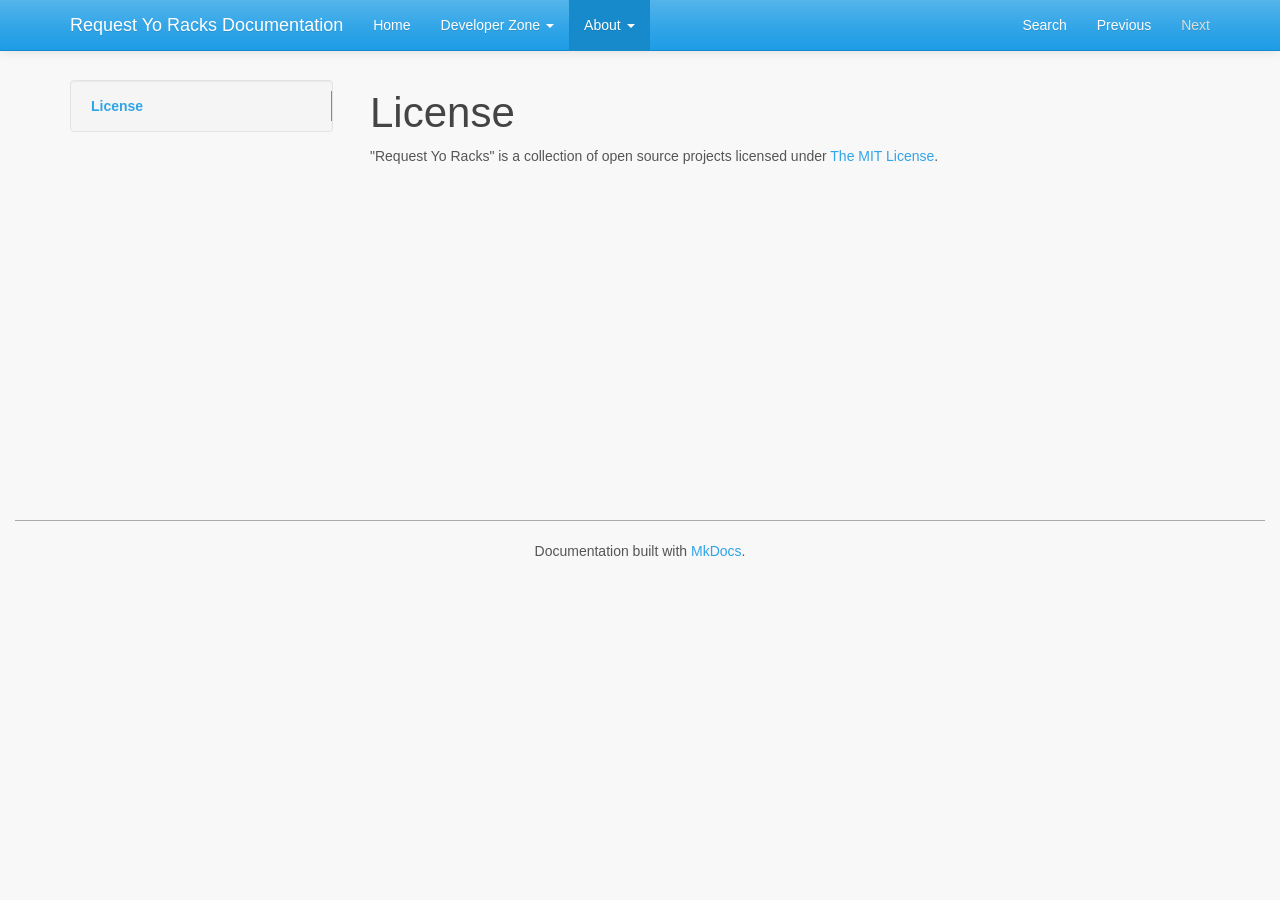
==== about/license/index.html @ dace94ed "Deployed 2ab69e0 with MkDocs version: 0.17.1" ====
<!DOCTYPE html>
<html lang="en">
    <head>
        <meta charset="utf-8">
        <meta http-equiv="X-UA-Compatible" content="IE=edge">
        <meta name="viewport" content="width=device-width, initial-scale=1.0">
        
        
        
        <link rel="shortcut icon" href="../../img/favicon.ico">
        <title>License - Request Yo Racks Documentation</title>
        <link href="../../css/bootstrap-custom.min.css" rel="stylesheet">
        <link href="../../css/font-awesome-4.5.0.css" rel="stylesheet">
        <link href="../../css/base.css" rel="stylesheet">
        <link rel="stylesheet" href="../../css/highlight.css">
        <!-- HTML5 shim and Respond.js IE8 support of HTML5 elements and media queries -->
        <!--[if lt IE 9]>
            <script src="https://oss.maxcdn.com/libs/html5shiv/3.7.0/html5shiv.js"></script>
            <script src="https://oss.maxcdn.com/libs/respond.js/1.3.0/respond.min.js"></script>
        <![endif]-->

        <script src="../../js/jquery-1.10.2.min.js"></script>
        <script src="../../js/bootstrap-3.0.3.min.js"></script>
        <script src="../../js/highlight.pack.js"></script> 
    </head>

    <body>

        <div class="navbar navbar-default navbar-fixed-top" role="navigation">
    <div class="container">

        <!-- Collapsed navigation -->
        <div class="navbar-header">
            <!-- Expander button -->
            <button type="button" class="navbar-toggle" data-toggle="collapse" data-target=".navbar-collapse">
                <span class="sr-only">Toggle navigation</span>
                <span class="icon-bar"></span>
                <span class="icon-bar"></span>
                <span class="icon-bar"></span>
            </button>
            <a class="navbar-brand" href="../..">Request Yo Racks Documentation</a>
        </div>

        <!-- Expanded navigation -->
        <div class="navbar-collapse collapse">
                <!-- Main navigation -->
                <ul class="nav navbar-nav">
                    <li >
                        <a href="../..">Home</a>
                    </li>
                    <li class="dropdown">
                        <a href="#" class="dropdown-toggle" data-toggle="dropdown">Developer Zone <b class="caret"></b></a>
                        <ul class="dropdown-menu">
                            
<li >
    <a href="../../developer-zone/technical-overview/">Technical Overview</a>
</li>
                        </ul>
                    </li>
                    <li class="dropdown active">
                        <a href="#" class="dropdown-toggle" data-toggle="dropdown">About <b class="caret"></b></a>
                        <ul class="dropdown-menu">
                            
<li class="active">
    <a href="./">License</a>
</li>
                        </ul>
                    </li>
                </ul>

            <ul class="nav navbar-nav navbar-right">
                <li>
                    <a href="#" data-toggle="modal" data-target="#mkdocs_search_modal">
                        <i class="fa fa-search"></i> Search
                    </a>
                </li>
                    <li >
                        <a rel="next" href="../../developer-zone/technical-overview/">
                            <i class="fa fa-arrow-left"></i> Previous
                        </a>
                    </li>
                    <li class="disabled">
                        <a rel="prev" >
                            Next <i class="fa fa-arrow-right"></i>
                        </a>
                    </li>
            </ul>
        </div>
    </div>
</div>

        <div class="container">
                <div class="col-md-3"><div class="bs-sidebar hidden-print affix well" role="complementary">
    <ul class="nav bs-sidenav">
        <li class="main active"><a href="#license">License</a></li>
    </ul>
</div></div>
                <div class="col-md-9" role="main">

<h1 id="license">License</h1>
<p>"Request Yo Racks" is a collection of open source projects licensed under <a href="https://opensource.org/licenses/MIT">The MIT License</a>.</p></div>
        </div>

        <footer class="col-md-12">
            <hr>
            <p>Documentation built with <a href="http://www.mkdocs.org/">MkDocs</a>.</p>
        </footer>
        <script>var base_url = '../..';</script>
        <script src="../../js/base.js"></script>
        <script src="../../search/require.js"></script>
        <script src="../../search/search.js"></script>

        <div class="modal" id="mkdocs_search_modal" tabindex="-1" role="dialog" aria-labelledby="Search Modal" aria-hidden="true">
    <div class="modal-dialog">
        <div class="modal-content">
            <div class="modal-header">
                <button type="button" class="close" data-dismiss="modal"><span aria-hidden="true">&times;</span><span class="sr-only">Close</span></button>
                <h4 class="modal-title" id="exampleModalLabel">Search</h4>
            </div>
            <div class="modal-body">
                <p>
                    From here you can search these documents. Enter
                    your search terms below.
                </p>
                <form role="form">
                    <div class="form-group">
                        <input type="text" class="form-control" placeholder="Search..." id="mkdocs-search-query">
                    </div>
                </form>
                <div id="mkdocs-search-results"></div>
            </div>
            <div class="modal-footer">
            </div>
        </div>
    </div>
</div><div class="modal" id="mkdocs_keyboard_modal" tabindex="-1" role="dialog" aria-labelledby="Keyboard Shortcuts Modal" aria-hidden="true">
    <div class="modal-dialog">
        <div class="modal-content">
            <div class="modal-header">
                <button type="button" class="close" data-dismiss="modal"><span aria-hidden="true">&times;</span><span class="sr-only">Close</span></button>
                <h4 class="modal-title" id="exampleModalLabel">Keyboard Shortcuts</h4>
            </div>
            <div class="modal-body">
              <table class="table">
                <thead>
                  <tr>
                    <th style="width: 20%;">Keys</th>
                    <th>Action</th>
                  </tr>
                </thead>
                <tbody>
                  <tr>
                    <td><kbd>?</kbd></td>
                    <td>Open this help</td>
                  </tr>
                  <tr>
                    <td><kbd>&larr;</kbd></td>
                    <td>Previous page</td>
                  </tr>
                  <tr>
                    <td><kbd>&rarr;</kbd></td>
                    <td>Next page</td>
                  </tr>
                  <tr>
                    <td><kbd>s</kbd></td>
                    <td>Search</td>
                  </tr>
                </tbody>
              </table>
            </div>
            <div class="modal-footer">
            </div>
        </div>
    </div>
</div>


    </body>
</html>
---- css/base.css ----
body {
    padding-top: 70px;
    background: url(../img/grid.png) repeat-x;
    background-attachment: fixed;
    background-color: #f8f8f8;
}

body > .container {
    min-height: 400px;
}

ul.nav .main {
    font-weight: bold;
}

.col-md-3 {
    padding-left: 0;
}

.col-md-9 {
    padding-bottom: 100px;
}

.source-links {
    float: right;
}

.col-md-9 img {
    max-width: 100%;
    display: inline-block;
    padding: 4px;
    line-height: 1.428571429;
    background-color: #fff;
    border: 1px solid #ddd;
    border-radius: 4px;
    margin: 20px auto 30px auto;
}

/*
 * The code below adds some padding to the top of the current anchor target so
 * that, when navigating to it, the header isn't hidden by the navbar at the
 * top. This is especially complicated because we want to *remove* the padding
 * after navigation so that hovering over the header shows the permalink icon
 * correctly. Thus, we create a CSS animation to remove the extra padding after
 * a second. We have two animations so that navigating to an anchor within the
 * page always restarts the animation.
 *
 * See <https://github.com/mkdocs/mkdocs/issues/843> for more details.
 */
:target::before {
    content: "";
    display: block;
    margin-top: -75px;
    height: 75px;
    pointer-events: none;
    animation: 0s 1s forwards collapse-anchor-padding-1;
}

.clicky :target::before {
  animation-name: collapse-anchor-padding-2;
}

@keyframes collapse-anchor-padding-1 {
    to {
        margin-top: 0;
        height: 0;
    }
}

@keyframes collapse-anchor-padding-2 {
    to {
        margin-top: 0;
        height: 0;
    }
}

h1 {
    color: #444;
    font-weight: 400;
    font-size: 42px;
}

h2, h3, h4, h5, h6 {
    color: #444;
    font-weight: 300;
}

hr {
    border-top: 1px solid #aaa;
}

pre, .rst-content tt {
    max-width: 100%;
    background: #fff;
    border: solid 1px #e1e4e5;
    color: #333;
    overflow-x: auto;
}

code.code-large, .rst-content tt.code-large {
    font-size: 90%;
}

code {
    padding: 2px 5px;
    background: #fff;
    border: solid 1px #e1e4e5;
    color: #333;
    white-space: pre-wrap;
    word-wrap: break-word;
}

pre code {
    background: transparent;
    border: none;
    white-space: pre;
    word-wrap: normal;
    font-family: monospace,serif;
    font-size: 12px;
}

kbd {
    padding: 2px 4px;
    font-size: 90%;
    color: #fff;
    background-color: #333;
    border-radius: 3px;
    -webkit-box-shadow: inset 0 -1px 0 rgba(0,0,0,.25);
    box-shadow: inset 0 -1px 0 rgba(0,0,0,.25);
}

a code {
    color: #2FA4E7;
}

a:hover code, a:focus code {
    color: #157AB5;
}

footer {
    margin-top: 30px;
    margin-bottom: 10px;
    text-align: center;
    font-weight: 200;
}

.modal-dialog {
    margin-top: 60px;
}

/*
 * Side navigation
 *
 * Scrollspy and affixed enhanced navigation to highlight sections and secondary
 * sections of docs content.
 */

/* By default it's not affixed in mobile views, so undo that */
.bs-sidebar.affix { /* csslint allow: adjoining-classes */
    position: static;
}

.bs-sidebar.well { /* csslint allow: adjoining-classes */
    padding: 0;
    max-height: 90%;
    overflow-y: auto;
}

/* First level of nav */
.bs-sidenav {
    padding-top:    10px;
    padding-bottom: 10px;
    border-radius: 5px;
}

/* All levels of nav */
.bs-sidebar .nav > li > a {
    display: block;
    padding: 5px 20px;
    z-index: 1;
}
.bs-sidebar .nav > li > a:hover,
.bs-sidebar .nav > li > a:focus {
    text-decoration: none;
    border-right: 1px solid;
}
.bs-sidebar .nav > .active > a,
.bs-sidebar .nav > .active:hover > a,
.bs-sidebar .nav > .active:focus > a {
    font-weight: bold;
    background-color: transparent;
    border-right: 1px solid;
}

/* Nav: second level (shown on .active) */
.bs-sidebar .nav .nav {
    display: none; /* Hide by default, but at >768px, show it */
    margin-bottom: 8px;
}
.bs-sidebar .nav .nav > li > a {
    padding-top:    3px;
    padding-bottom: 3px;
    padding-left: 30px;
    font-size: 90%;
}

/* Show and affix the side nav when space allows it */
@media (min-width: 992px) {
    .bs-sidebar .nav > .active > ul {
        display: block;
    }
    /* Widen the fixed sidebar */
    .bs-sidebar.affix, /* csslint allow: adjoining-classes */
    .bs-sidebar.affix-bottom { /* csslint allow: adjoining-classes */
        width: 213px;
    }
    .bs-sidebar.affix { /* csslint allow: adjoining-classes */
        position: fixed; /* Undo the static from mobile first approach */
        top: 80px;
    }
    .bs-sidebar.affix-bottom { /* csslint allow: adjoining-classes */
        position: absolute; /* Undo the static from mobile first approach */
    }
    .bs-sidebar.affix-bottom .bs-sidenav, /* csslint allow: adjoining-classes */
    .bs-sidebar.affix .bs-sidenav { /* csslint allow: adjoining-classes */
        margin-top: 0;
        margin-bottom: 0;
    }
}
@media (min-width: 1200px) {
    /* Widen the fixed sidebar again */
    .bs-sidebar.affix-bottom, /* csslint allow: adjoining-classes */
    .bs-sidebar.affix { /* csslint allow: adjoining-classes */
        width: 263px;
    }
}

.headerlink {
    font-family: FontAwesome;
    font-size: 14px;
    display: none;
    padding-left: .5em;
}

h1:hover .headerlink, h2:hover .headerlink, h3:hover .headerlink, h4:hover .headerlink, h5:hover .headerlink, h6:hover .headerlink{
    display:inline-block;
}



.admonition {
    padding: 15px;
    margin-bottom: 20px;
    border: 1px solid transparent;
    border-radius: 4px;
    text-align: left;
}

.admonition.note { /* csslint allow: adjoining-classes */
    color: #3a87ad;
    background-color: #d9edf7;
    border-color: #bce8f1;
}

.admonition.warning { /* csslint allow: adjoining-classes */
    color: #c09853;
    background-color: #fcf8e3;
    border-color: #fbeed5;
}

.admonition.danger { /* csslint allow: adjoining-classes */
    color: #b94a48;
    background-color: #f2dede;
    border-color: #eed3d7;
}

.admonition-title {
    font-weight: bold;
    text-align: left;
}


.dropdown-submenu {
    position: relative;
}

.dropdown-submenu>.dropdown-menu {
    top: 0;
    left: 100%;
    margin-top: -6px;
    margin-left: -1px;
    -webkit-border-radius: 0 6px 6px 6px;
    -moz-border-radius: 0 6px 6px;
    border-radius: 0 6px 6px 6px;
}

.dropdown-submenu:hover>.dropdown-menu {
    display: block;
}

.dropdown-submenu>a:after {
    display: block;
    content: " ";
    float: right;
    width: 0;
    height: 0;
    border-color: transparent;
    border-style: solid;
    border-width: 5px 0 5px 5px;
    border-left-color: #ccc;
    margin-top: 5px;
    margin-right: -10px;
}

.dropdown-submenu:hover>a:after {
    border-left-color: #fff;
}

.dropdown-submenu.pull-left { /* csslint allow: adjoining-classes */
    float: none;
}

.dropdown-submenu.pull-left>.dropdown-menu { /* csslint allow: adjoining-classes */
    left: -100%;
    margin-left: 10px;
    -webkit-border-radius: 6px 0 6px 6px;
    -moz-border-radius: 6px 0 6px 6px;
    border-radius: 6px 0 6px 6px;
}
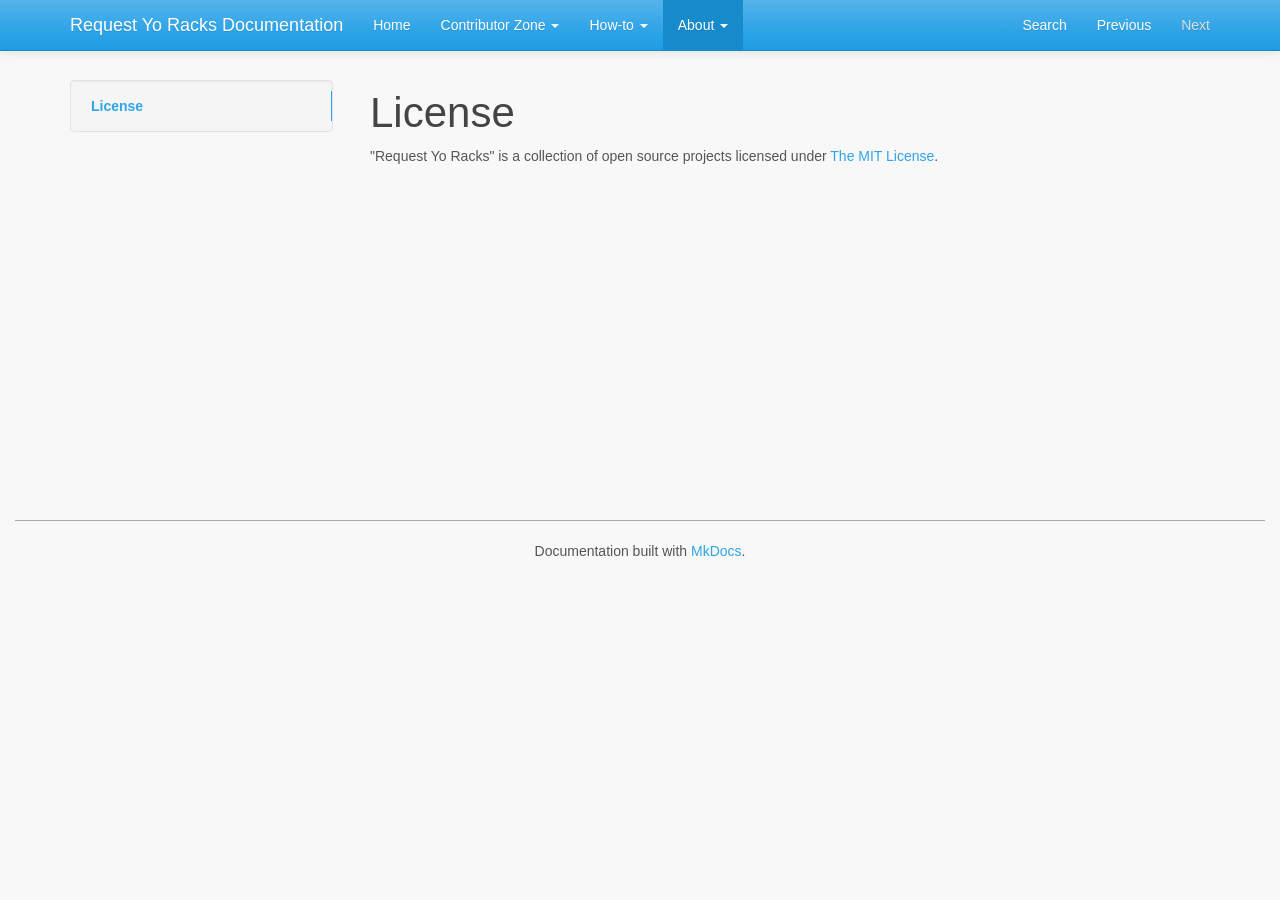
==== commit 9aa92cc8: "Deployed 8e2cd9f with MkDocs version: 0.17.1" ====
--- a/about/license/index.html
+++ b/about/license/index.html
@@ -49,11 +49,24 @@
                         <a href="../..">Home</a>
                     </li>
                     <li class="dropdown">
-                        <a href="#" class="dropdown-toggle" data-toggle="dropdown">Developer Zone <b class="caret"></b></a>
+                        <a href="#" class="dropdown-toggle" data-toggle="dropdown">Contributor Zone <b class="caret"></b></a>
                         <ul class="dropdown-menu">
                             
 <li >
-    <a href="../../developer-zone/technical-overview/">Technical Overview</a>
+    <a href="../../contributor-zone/goals-strategy/">Goals & Strategy</a>
+</li>
+                            
+<li >
+    <a href="../../contributor-zone/technical-overview/">Technical Overview</a>
+</li>
+                        </ul>
+                    </li>
+                    <li class="dropdown">
+                        <a href="#" class="dropdown-toggle" data-toggle="dropdown">How-to <b class="caret"></b></a>
+                        <ul class="dropdown-menu">
+                            
+<li >
+    <a href="../../how-to/setup-full-environment/">Setup full environment</a>
 </li>
                         </ul>
                     </li>
@@ -75,7 +88,7 @@
                     </a>
                 </li>
                     <li >
-                        <a rel="next" href="../../developer-zone/technical-overview/">
+                        <a rel="next" href="../../how-to/setup-full-environment/">
                             <i class="fa fa-arrow-left"></i> Previous
                         </a>
                     </li>
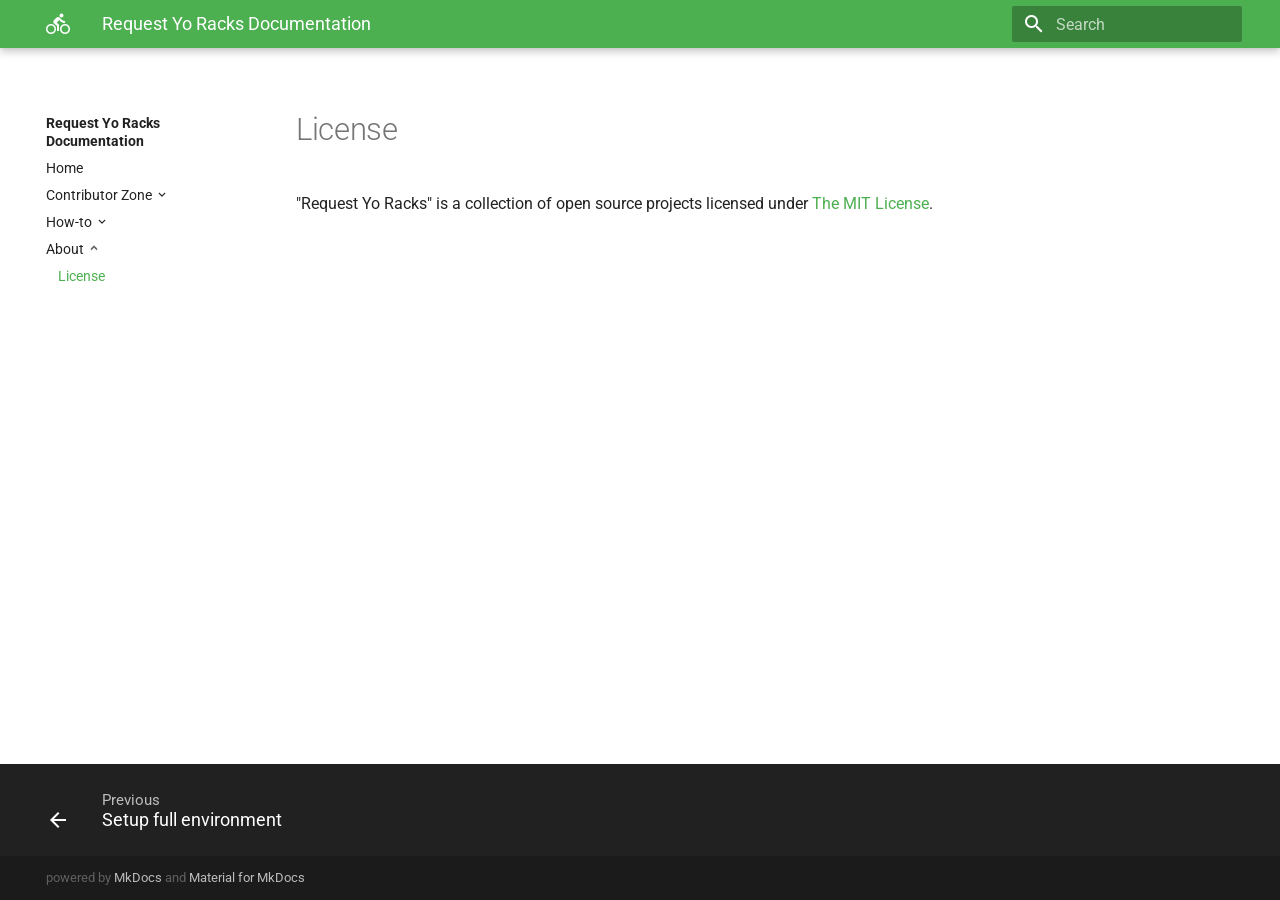
==== commit 6be13f16: "Deployed c733987 with MkDocs version: 0.17.1" ====
--- a/about/license/index.html
+++ b/about/license/index.html
@@ -1,192 +1,395 @@
+
+
+
+
 <!DOCTYPE html>
-<html lang="en">
-    <head>
-        <meta charset="utf-8">
-        <meta http-equiv="X-UA-Compatible" content="IE=edge">
-        <meta name="viewport" content="width=device-width, initial-scale=1.0">
-        
-        
-        
-        <link rel="shortcut icon" href="../../img/favicon.ico">
+<html lang="en" class="no-js">
+  <head>
+    
+      <meta charset="utf-8">
+      <meta name="viewport" content="width=device-width,initial-scale=1">
+      <meta http-equiv="x-ua-compatible" content="ie=edge">
+      
+      
+      
+      
+        <meta name="lang:clipboard.copy" content="Copy to clipboard">
+      
+        <meta name="lang:clipboard.copied" content="Copied to clipboard">
+      
+        <meta name="lang:search.language" content="en">
+      
+        <meta name="lang:search.result.none" content="No matching documents">
+      
+        <meta name="lang:search.result.one" content="1 matching document">
+      
+        <meta name="lang:search.result.other" content="# matching documents">
+      
+        <meta name="lang:search.tokenizer" content="[\s\-]+">
+      
+      <link rel="shortcut icon" href="../../assets/images/favicon.png">
+      <meta name="generator" content="mkdocs-0.17.1, mkdocs-material-2.2.0">
+    
+    
+      
         <title>License - Request Yo Racks Documentation</title>
-        <link href="../../css/bootstrap-custom.min.css" rel="stylesheet">
-        <link href="../../css/font-awesome-4.5.0.css" rel="stylesheet">
-        <link href="../../css/base.css" rel="stylesheet">
-        <link rel="stylesheet" href="../../css/highlight.css">
-        <!-- HTML5 shim and Respond.js IE8 support of HTML5 elements and media queries -->
-        <!--[if lt IE 9]>
-            <script src="https://oss.maxcdn.com/libs/html5shiv/3.7.0/html5shiv.js"></script>
-            <script src="https://oss.maxcdn.com/libs/respond.js/1.3.0/respond.min.js"></script>
-        <![endif]-->
-
-        <script src="../../js/jquery-1.10.2.min.js"></script>
-        <script src="../../js/bootstrap-3.0.3.min.js"></script>
-        <script src="../../js/highlight.pack.js"></script> 
-    </head>
-
-    <body>
-
-        <div class="navbar navbar-default navbar-fixed-top" role="navigation">
-    <div class="container">
-
-        <!-- Collapsed navigation -->
-        <div class="navbar-header">
-            <!-- Expander button -->
-            <button type="button" class="navbar-toggle" data-toggle="collapse" data-target=".navbar-collapse">
-                <span class="sr-only">Toggle navigation</span>
-                <span class="icon-bar"></span>
-                <span class="icon-bar"></span>
-                <span class="icon-bar"></span>
-            </button>
-            <a class="navbar-brand" href="../..">Request Yo Racks Documentation</a>
+      
+    
+    
+      <link rel="stylesheet" href="../../assets/stylesheets/application.5d3fffba.css">
+      
+        <link rel="stylesheet" href="../../assets/stylesheets/application-palette.fbd935c7.css">
+      
+    
+    
+      <script src="../../assets/javascripts/modernizr.1aa3b519.js"></script>
+    
+    
+      
+        <link rel="stylesheet" href="https://fonts.googleapis.com/css?family=Roboto:300,400,400i,700|Roboto+Mono">
+        <style>body,input{font-family:"Roboto","Helvetica Neue",Helvetica,Arial,sans-serif}code,kbd,pre{font-family:"Roboto Mono","Courier New",Courier,monospace}</style>
+      
+      <link rel="stylesheet" href="https://fonts.googleapis.com/icon?family=Material+Icons">
+    
+    
+    
+  </head>
+  
+    
+    
+    
+      <body data-md-color-primary="green" data-md-color-accent="lime">
+    
+  
+    <svg class="md-svg">
+      <defs>
+        
+        
+      </defs>
+    </svg>
+    <input class="md-toggle" data-md-toggle="drawer" type="checkbox" id="drawer">
+    <input class="md-toggle" data-md-toggle="search" type="checkbox" id="search">
+    <label class="md-overlay" data-md-component="overlay" for="drawer"></label>
+    
+      <header class="md-header" data-md-component="header">
+  <nav class="md-header-nav md-grid">
+    <div class="md-flex">
+      <div class="md-flex__cell md-flex__cell--shrink">
+        <a href="../.." title="Request Yo Racks Documentation" class="md-header-nav__button md-logo">
+          
+            <i class="md-icon">directions_bike</i>
+          
+        </a>
+      </div>
+      <div class="md-flex__cell md-flex__cell--shrink">
+        <label class="md-icon md-icon--menu md-header-nav__button" for="drawer"></label>
+      </div>
+      <div class="md-flex__cell md-flex__cell--stretch">
+        <div class="md-flex__ellipsis md-header-nav__title" data-md-component="title">
+          
+            
+              <span class="md-header-nav__topic">
+                Request Yo Racks Documentation
+              </span>
+              <span class="md-header-nav__topic">
+                License
+              </span>
+            
+          
         </div>
-
-        <!-- Expanded navigation -->
-        <div class="navbar-collapse collapse">
-                <!-- Main navigation -->
-                <ul class="nav navbar-nav">
-                    <li >
-                        <a href="../..">Home</a>
-                    </li>
-                    <li class="dropdown">
-                        <a href="#" class="dropdown-toggle" data-toggle="dropdown">Contributor Zone <b class="caret"></b></a>
-                        <ul class="dropdown-menu">
-                            
-<li >
-    <a href="../../contributor-zone/goals-strategy/">Goals & Strategy</a>
-</li>
-                            
-<li >
-    <a href="../../contributor-zone/technical-overview/">Technical Overview</a>
-</li>
-                        </ul>
-                    </li>
-                    <li class="dropdown">
-                        <a href="#" class="dropdown-toggle" data-toggle="dropdown">How-to <b class="caret"></b></a>
-                        <ul class="dropdown-menu">
-                            
-<li >
-    <a href="../../how-to/setup-full-environment/">Setup full environment</a>
-</li>
-                        </ul>
-                    </li>
-                    <li class="dropdown active">
-                        <a href="#" class="dropdown-toggle" data-toggle="dropdown">About <b class="caret"></b></a>
-                        <ul class="dropdown-menu">
-                            
-<li class="active">
-    <a href="./">License</a>
-</li>
-                        </ul>
-                    </li>
-                </ul>
-
-            <ul class="nav navbar-nav navbar-right">
-                <li>
-                    <a href="#" data-toggle="modal" data-target="#mkdocs_search_modal">
-                        <i class="fa fa-search"></i> Search
-                    </a>
-                </li>
-                    <li >
-                        <a rel="next" href="../../how-to/setup-full-environment/">
-                            <i class="fa fa-arrow-left"></i> Previous
-                        </a>
-                    </li>
-                    <li class="disabled">
-                        <a rel="prev" >
-                            Next <i class="fa fa-arrow-right"></i>
-                        </a>
-                    </li>
-            </ul>
+      </div>
+      <div class="md-flex__cell md-flex__cell--shrink">
+        
+          
+            <label class="md-icon md-icon--search md-header-nav__button" for="search"></label>
+            
+<div class="md-search" data-md-component="search" role="dialog">
+  <label class="md-search__overlay" for="search"></label>
+  <div class="md-search__inner">
+    <form class="md-search__form" name="search">
+      <input type="text" class="md-search__input" name="query" required placeholder="Search" autocapitalize="off" autocorrect="off" autocomplete="off" spellcheck="false" data-md-component="query">
+      <label class="md-icon md-search__icon" for="search"></label>
+      <button type="reset" class="md-icon md-search__icon" data-md-component="reset">&#xE5CD;</button>
+    </form>
+    <div class="md-search__output">
+      <div class="md-search__scrollwrap" data-md-scrollfix>
+        <div class="md-search-result" data-md-component="result">
+          <div class="md-search-result__meta">
+            Type to start searching
+          </div>
+          <ol class="md-search-result__list"></ol>
         </div>
-    </div>
+      </div>
+    </div>
+  </div>
 </div>
-
-        <div class="container">
-                <div class="col-md-3"><div class="bs-sidebar hidden-print affix well" role="complementary">
-    <ul class="nav bs-sidenav">
-        <li class="main active"><a href="#license">License</a></li>
-    </ul>
-</div></div>
-                <div class="col-md-9" role="main">
-
-<h1 id="license">License</h1>
-<p>"Request Yo Racks" is a collection of open source projects licensed under <a href="https://opensource.org/licenses/MIT">The MIT License</a>.</p></div>
+          
+        
+      </div>
+      
+    </div>
+  </nav>
+</header>
+    
+    <div class="md-container">
+      
+        
+      
+      
+      <main class="md-main">
+        <div class="md-main__inner md-grid" data-md-component="container">
+          
+            
+              <div class="md-sidebar md-sidebar--primary" data-md-component="navigation">
+                <div class="md-sidebar__scrollwrap">
+                  <div class="md-sidebar__inner">
+                    <nav class="md-nav md-nav--primary" data-md-level="0">
+  <label class="md-nav__title md-nav__title--site" for="drawer">
+    <span class="md-nav__button md-logo">
+      
+        <i class="md-icon">directions_bike</i>
+      
+    </span>
+    Request Yo Racks Documentation
+  </label>
+  
+  <ul class="md-nav__list" data-md-scrollfix>
+    
+      
+      
+      
+
+
+  <li class="md-nav__item">
+    <a href="../.." title="Home" class="md-nav__link">
+      Home
+    </a>
+  </li>
+
+    
+      
+      
+      
+
+
+  <li class="md-nav__item md-nav__item--nested">
+    
+      <input class="md-toggle md-nav__toggle" data-md-toggle="nav-2" type="checkbox" id="nav-2">
+    
+    <label class="md-nav__link" for="nav-2">
+      Contributor Zone
+    </label>
+    <nav class="md-nav" data-md-component="collapsible" data-md-level="1">
+      <label class="md-nav__title" for="nav-2">
+        Contributor Zone
+      </label>
+      <ul class="md-nav__list" data-md-scrollfix>
+        
+        
+          
+          
+          
+
+
+  <li class="md-nav__item">
+    <a href="../../contributor-zone/goals-strategy/" title="Goals & Strategy" class="md-nav__link">
+      Goals & Strategy
+    </a>
+  </li>
+
+        
+          
+          
+          
+
+
+  <li class="md-nav__item">
+    <a href="../../contributor-zone/technical-overview/" title="Technical Overview" class="md-nav__link">
+      Technical Overview
+    </a>
+  </li>
+
+        
+      </ul>
+    </nav>
+  </li>
+
+    
+      
+      
+      
+
+
+  <li class="md-nav__item md-nav__item--nested">
+    
+      <input class="md-toggle md-nav__toggle" data-md-toggle="nav-3" type="checkbox" id="nav-3">
+    
+    <label class="md-nav__link" for="nav-3">
+      How-to
+    </label>
+    <nav class="md-nav" data-md-component="collapsible" data-md-level="1">
+      <label class="md-nav__title" for="nav-3">
+        How-to
+      </label>
+      <ul class="md-nav__list" data-md-scrollfix>
+        
+        
+          
+          
+          
+
+
+  <li class="md-nav__item">
+    <a href="../../how-to/setup-full-environment/" title="Setup full environment" class="md-nav__link">
+      Setup full environment
+    </a>
+  </li>
+
+        
+      </ul>
+    </nav>
+  </li>
+
+    
+      
+      
+      
+
+  
+
+
+  <li class="md-nav__item md-nav__item--active md-nav__item--nested">
+    
+      <input class="md-toggle md-nav__toggle" data-md-toggle="nav-4" type="checkbox" id="nav-4" checked>
+    
+    <label class="md-nav__link" for="nav-4">
+      About
+    </label>
+    <nav class="md-nav" data-md-component="collapsible" data-md-level="1">
+      <label class="md-nav__title" for="nav-4">
+        About
+      </label>
+      <ul class="md-nav__list" data-md-scrollfix>
+        
+        
+          
+          
+          
+
+  
+
+
+  <li class="md-nav__item md-nav__item--active">
+    
+    <input class="md-toggle md-nav__toggle" data-md-toggle="toc" type="checkbox" id="toc">
+    
+      
+    
+    
+    <a href="./" title="License" class="md-nav__link md-nav__link--active">
+      License
+    </a>
+    
+  </li>
+
+        
+      </ul>
+    </nav>
+  </li>
+
+    
+  </ul>
+</nav>
+                  </div>
+                </div>
+              </div>
+            
+            
+              <div class="md-sidebar md-sidebar--secondary" data-md-component="toc">
+                <div class="md-sidebar__scrollwrap">
+                  <div class="md-sidebar__inner">
+                    
+<nav class="md-nav md-nav--secondary">
+  
+  
+    
+  
+  
+</nav>
+                  </div>
+                </div>
+              </div>
+            
+          
+          <div class="md-content">
+            <article class="md-content__inner md-typeset">
+              
+                
+                
+                <h1 id="license">License<a class="headerlink" href="#license" title="Permanent link">&para;</a></h1>
+<p>"Request Yo Racks" is a collection of open source projects licensed under <a href="https://opensource.org/licenses/MIT">The MIT License</a>.</p>
+                
+                  
+                
+              
+              
+                
+              
+            </article>
+          </div>
         </div>
-
-        <footer class="col-md-12">
-            <hr>
-            <p>Documentation built with <a href="http://www.mkdocs.org/">MkDocs</a>.</p>
-        </footer>
-        <script>var base_url = '../..';</script>
-        <script src="../../js/base.js"></script>
-        <script src="../../search/require.js"></script>
-        <script src="../../search/search.js"></script>
-
-        <div class="modal" id="mkdocs_search_modal" tabindex="-1" role="dialog" aria-labelledby="Search Modal" aria-hidden="true">
-    <div class="modal-dialog">
-        <div class="modal-content">
-            <div class="modal-header">
-                <button type="button" class="close" data-dismiss="modal"><span aria-hidden="true">&times;</span><span class="sr-only">Close</span></button>
-                <h4 class="modal-title" id="exampleModalLabel">Search</h4>
+      </main>
+      
+        
+<footer class="md-footer">
+  
+    <div class="md-footer-nav">
+      <nav class="md-footer-nav__inner md-grid">
+        
+          <a href="../../how-to/setup-full-environment/" title="Setup full environment" class="md-flex md-footer-nav__link md-footer-nav__link--prev" rel="prev">
+            <div class="md-flex__cell md-flex__cell--shrink">
+              <i class="md-icon md-icon--arrow-back md-footer-nav__button"></i>
             </div>
-            <div class="modal-body">
-                <p>
-                    From here you can search these documents. Enter
-                    your search terms below.
-                </p>
-                <form role="form">
-                    <div class="form-group">
-                        <input type="text" class="form-control" placeholder="Search..." id="mkdocs-search-query">
-                    </div>
-                </form>
-                <div id="mkdocs-search-results"></div>
+            <div class="md-flex__cell md-flex__cell--stretch md-footer-nav__title">
+              <span class="md-flex__ellipsis">
+                <span class="md-footer-nav__direction">
+                  Previous
+                </span>
+                Setup full environment
+              </span>
             </div>
-            <div class="modal-footer">
-            </div>
-        </div>
-    </div>
-</div><div class="modal" id="mkdocs_keyboard_modal" tabindex="-1" role="dialog" aria-labelledby="Keyboard Shortcuts Modal" aria-hidden="true">
-    <div class="modal-dialog">
-        <div class="modal-content">
-            <div class="modal-header">
-                <button type="button" class="close" data-dismiss="modal"><span aria-hidden="true">&times;</span><span class="sr-only">Close</span></button>
-                <h4 class="modal-title" id="exampleModalLabel">Keyboard Shortcuts</h4>
-            </div>
-            <div class="modal-body">
-              <table class="table">
-                <thead>
-                  <tr>
-                    <th style="width: 20%;">Keys</th>
-                    <th>Action</th>
-                  </tr>
-                </thead>
-                <tbody>
-                  <tr>
-                    <td><kbd>?</kbd></td>
-                    <td>Open this help</td>
-                  </tr>
-                  <tr>
-                    <td><kbd>&larr;</kbd></td>
-                    <td>Previous page</td>
-                  </tr>
-                  <tr>
-                    <td><kbd>&rarr;</kbd></td>
-                    <td>Next page</td>
-                  </tr>
-                  <tr>
-                    <td><kbd>s</kbd></td>
-                    <td>Search</td>
-                  </tr>
-                </tbody>
-              </table>
-            </div>
-            <div class="modal-footer">
-            </div>
-        </div>
-    </div>
-</div>
-
-
-    </body>
-</html>
+          </a>
+        
+        
+      </nav>
+    </div>
+  
+  <div class="md-footer-meta md-typeset">
+    <div class="md-footer-meta__inner md-grid">
+      <div class="md-footer-copyright">
+        
+        powered by
+        <a href="http://www.mkdocs.org">MkDocs</a>
+        and
+        <a href="https://squidfunk.github.io/mkdocs-material/">
+          Material for MkDocs</a>
+      </div>
+      
+        
+      
+    </div>
+  </div>
+</footer>
+      
+    </div>
+    
+      <script src="../../assets/javascripts/application.6cdc17f0.js"></script>
+      
+      <script>app.initialize({version:"0.17.1",url:{base:"../.."}})</script>
+      
+    
+    
+      
+    
+  </body>
+</html>
--- a/assets/stylesheets/application.5d3fffba.css
+++ b/assets/stylesheets/application.5d3fffba.css
@@ -0,0 +1,2 @@
+html{-webkit-box-sizing:border-box;box-sizing:border-box}*,:after,:before{-webkit-box-sizing:inherit;box-sizing:inherit}html{-webkit-text-size-adjust:none;-moz-text-size-adjust:none;-ms-text-size-adjust:none;text-size-adjust:none}body{margin:0}hr{overflow:visible;-webkit-box-sizing:content-box;box-sizing:content-box}a{-webkit-text-decoration-skip:objects}a,button,input,label{-webkit-tap-highlight-color:transparent}a{color:inherit;text-decoration:none}a:active,a:hover{outline-width:0}small,sub,sup{font-size:80%}sub,sup{position:relative;line-height:0;vertical-align:baseline}sub{bottom:-.25em}sup{top:-.5em}img{border-style:none}table{border-collapse:collapse;border-spacing:0}td,th{font-weight:400;vertical-align:top}button{padding:0;background:transparent;font-size:inherit}button,input{border:0;outline:0}.md-clipboard:before,.md-icon,.md-nav__button,.md-nav__link:after,.md-nav__title:before,.md-search-result__article--document:before,.md-source-file:before,.md-typeset .admonition>.admonition-title:before,.md-typeset .admonition>summary:before,.md-typeset .critic.comment:before,.md-typeset .footnote-backref,.md-typeset .task-list-control .task-list-indicator:before,.md-typeset details>.admonition-title:before,.md-typeset details>summary:before,.md-typeset summary:after{font-family:Material Icons;font-style:normal;font-variant:normal;font-weight:400;line-height:1;text-transform:none;white-space:nowrap;speak:none;word-wrap:normal;direction:ltr}.md-content__icon,.md-footer-nav__button,.md-header-nav__button,.md-nav__button,.md-nav__title:before,.md-search-result__article--document:before{display:inline-block;margin:.4rem;padding:.8rem;font-size:2.4rem;cursor:pointer}.md-icon--arrow-back:before{content:"\E5C4"}.md-icon--arrow-forward:before{content:"\E5C8"}.md-icon--menu:before{content:"\E5D2"}.md-icon--search:before{content:"\E8B6"}body{-webkit-font-smoothing:antialiased;-moz-osx-font-smoothing:grayscale}body,input{color:rgba(0,0,0,.87);-webkit-font-feature-settings:"kern","liga";font-feature-settings:"kern","liga";font-family:Helvetica Neue,Helvetica,Arial,sans-serif}code,kbd,pre{color:rgba(0,0,0,.87);-webkit-font-feature-settings:"kern";font-feature-settings:"kern";font-family:Courier New,Courier,monospace}.md-typeset{font-size:1.6rem;line-height:1.6;-webkit-print-color-adjust:exact}.md-typeset blockquote,.md-typeset ol,.md-typeset p,.md-typeset ul{margin:1em 0}.md-typeset h1{margin:0 0 4rem;color:rgba(0,0,0,.54);font-size:3.125rem;line-height:1.3}.md-typeset h1,.md-typeset h2{font-weight:300;letter-spacing:-.01em}.md-typeset h2{margin:4rem 0 1.6rem;font-size:2.5rem;line-height:1.4}.md-typeset h3{margin:3.2rem 0 1.6rem;font-size:2rem;font-weight:400;letter-spacing:-.01em;line-height:1.5}.md-typeset h2+h3{margin-top:1.6rem}.md-typeset h4{font-size:1.6rem}.md-typeset h4,.md-typeset h5,.md-typeset h6{margin:1.6rem 0;font-weight:700;letter-spacing:-.01em}.md-typeset h5,.md-typeset h6{color:rgba(0,0,0,.54);font-size:1.28rem}.md-typeset h5{text-transform:uppercase}.md-typeset hr{margin:1.5em 0;border-bottom:.1rem dotted rgba(0,0,0,.26)}.md-typeset a{color:#3f51b5;word-break:break-word}.md-typeset a,.md-typeset a:before{-webkit-transition:color .125s;transition:color .125s}.md-typeset a:active,.md-typeset a:hover{color:#536dfe}.md-typeset code,.md-typeset pre{background-color:hsla(0,0%,93%,.5);color:#37474f;font-size:85%}.md-typeset code{margin:0 .29412em;padding:.07353em 0;border-radius:.2rem;-webkit-box-shadow:.29412em 0 0 hsla(0,0%,93%,.5),-.29412em 0 0 hsla(0,0%,93%,.5);box-shadow:.29412em 0 0 hsla(0,0%,93%,.5),-.29412em 0 0 hsla(0,0%,93%,.5);word-break:break-word;-webkit-box-decoration-break:clone;box-decoration-break:clone}.md-typeset h1 code,.md-typeset h2 code,.md-typeset h3 code,.md-typeset h4 code,.md-typeset h5 code,.md-typeset h6 code{margin:0;background-color:transparent;-webkit-box-shadow:none;box-shadow:none}.md-typeset a>code{margin:inherit;padding:inherit;border-radius:none;background-color:inherit;color:inherit;-webkit-box-shadow:none;box-shadow:none}.md-typeset pre{position:relative;margin:1em 0;border-radius:.2rem;line-height:1.4;-webkit-overflow-scrolling:touch}.md-typeset pre>code{display:block;margin:0;padding:1.05rem 1.2rem;background-color:transparent;font-size:inherit;-webkit-box-shadow:none;box-shadow:none;-webkit-box-decoration-break:none;box-decoration-break:none;overflow:auto}.md-typeset pre>code::-webkit-scrollbar{width:.4rem;height:.4rem}.md-typeset pre>code::-webkit-scrollbar-thumb{background-color:rgba(0,0,0,.26)}.md-typeset pre>code::-webkit-scrollbar-thumb:hover{background-color:#536dfe}.md-typeset kbd{padding:0 .29412em;border:.1rem solid #c9c9c9;border-radius:.2rem;border-bottom-color:#bcbcbc;background-color:#fcfcfc;color:#555;font-size:85%;-webkit-box-shadow:0 .1rem 0 #b0b0b0;box-shadow:0 .1rem 0 #b0b0b0;word-break:break-word}.md-typeset mark{margin:0 .25em;padding:.0625em 0;border-radius:.2rem;background-color:rgba(255,235,59,.5);-webkit-box-shadow:.25em 0 0 rgba(255,235,59,.5),-.25em 0 0 rgba(255,235,59,.5);box-shadow:.25em 0 0 rgba(255,235,59,.5),-.25em 0 0 rgba(255,235,59,.5);word-break:break-word;-webkit-box-decoration-break:clone;box-decoration-break:clone}.md-typeset abbr{border-bottom:.1rem dotted rgba(0,0,0,.54);text-decoration:none;cursor:help}.md-typeset small{opacity:.75}.md-typeset sub,.md-typeset sup{margin-left:.07812em}.md-typeset blockquote{padding-left:1.2rem;border-left:.4rem solid rgba(0,0,0,.26);color:rgba(0,0,0,.54)}.md-typeset ul{list-style-type:disc}.md-typeset ol,.md-typeset ul{margin-left:.625em;padding:0}.md-typeset ol ol,.md-typeset ul ol{list-style-type:lower-alpha}.md-typeset ol ol ol,.md-typeset ul ol ol{list-style-type:lower-roman}.md-typeset ol li,.md-typeset ul li{margin-bottom:.5em;margin-left:1.25em}.md-typeset ol li blockquote,.md-typeset ol li p,.md-typeset ul li blockquote,.md-typeset ul li p{margin:.5em 0}.md-typeset ol li:last-child,.md-typeset ul li:last-child{margin-bottom:0}.md-typeset ol li ol,.md-typeset ol li ul,.md-typeset ul li ol,.md-typeset ul li ul{margin:.5em 0 .5em .625em}.md-typeset dd{margin:1em 0 1em 1.875em}.md-typeset iframe,.md-typeset img,.md-typeset svg{max-width:100%}.md-typeset table:not([class]){-webkit-box-shadow:0 2px 2px 0 rgba(0,0,0,.14),0 1px 5px 0 rgba(0,0,0,.12),0 3px 1px -2px rgba(0,0,0,.2);box-shadow:0 2px 2px 0 rgba(0,0,0,.14),0 1px 5px 0 rgba(0,0,0,.12),0 3px 1px -2px rgba(0,0,0,.2);display:inline-block;max-width:100%;border-radius:.2rem;font-size:1.28rem;overflow:auto;-webkit-overflow-scrolling:touch}.md-typeset table:not([class])+*{margin-top:1.5em}.md-typeset table:not([class]) td:not([align]),.md-typeset table:not([class]) th:not([align]){text-align:left}.md-typeset table:not([class]) th{min-width:10rem;padding:1.2rem 1.6rem;background-color:rgba(0,0,0,.54);color:#fff;vertical-align:top}.md-typeset table:not([class]) td{padding:1.2rem 1.6rem;border-top:.1rem solid rgba(0,0,0,.07);vertical-align:top}.md-typeset table:not([class]) tr:first-child td{border-top:0}.md-typeset table:not([class]) a{word-break:normal}.md-typeset__scrollwrap{margin:1em -1.6rem;overflow-x:auto;-webkit-overflow-scrolling:touch}.md-typeset .md-typeset__table{display:inline-block;margin-bottom:.5em;padding:0 1.6rem}.md-typeset .md-typeset__table table{display:table;width:100%;margin:0;overflow:hidden}html{font-size:62.5%;overflow-x:hidden}body,html{height:100%}body{position:relative}hr{display:block;height:.1rem;padding:0;border:0}.md-svg{display:none}.md-grid{max-width:122rem;margin-right:auto;margin-left:auto}.md-container,.md-main{overflow:auto}.md-container{display:table;width:100%;height:100%;padding-top:4.8rem;table-layout:fixed}.md-main{display:table-row;height:100%}.md-main__inner{height:100%;padding-top:3rem;padding-bottom:.1rem}.md-toggle{display:none}.md-overlay{position:fixed;top:0;width:0;height:0;-webkit-transition:width 0s .25s,height 0s .25s,opacity .25s;transition:width 0s .25s,height 0s .25s,opacity .25s;background-color:rgba(0,0,0,.54);opacity:0;z-index:3}.md-flex{display:table}.md-flex__cell{display:table-cell;position:relative;vertical-align:top}.md-flex__cell--shrink{width:0}.md-flex__cell--stretch{display:table;width:100%;table-layout:fixed}.md-flex__ellipsis{display:table-cell;text-overflow:ellipsis;white-space:nowrap;overflow:hidden}@page{margin:25mm}.md-clipboard{position:absolute;top:.6rem;right:.6rem;width:2.8rem;height:2.8rem;border-radius:.2rem;font-size:1.6rem;cursor:pointer;z-index:1;-webkit-backface-visibility:hidden;backface-visibility:hidden}.md-clipboard:before{-webkit-transition:color .25s,opacity .25s;transition:color .25s,opacity .25s;color:rgba(0,0,0,.54);content:"\E14D";opacity:.25}.codehilite:hover .md-clipboard:before,.md-typeset .highlight:hover .md-clipboard:before,pre:hover .md-clipboard:before{opacity:1}.md-clipboard:active:before,.md-clipboard:hover:before{color:#536dfe}.md-clipboard__message{display:block;position:absolute;top:0;right:3.4rem;padding:.6rem 1rem;-webkit-transform:translateX(.8rem);transform:translateX(.8rem);-webkit-transition:opacity .175s,-webkit-transform .25s cubic-bezier(.9,.1,.9,0);transition:opacity .175s,-webkit-transform .25s cubic-bezier(.9,.1,.9,0);transition:transform .25s cubic-bezier(.9,.1,.9,0),opacity .175s;transition:transform .25s cubic-bezier(.9,.1,.9,0),opacity .175s,-webkit-transform .25s cubic-bezier(.9,.1,.9,0);border-radius:.2rem;background-color:rgba(0,0,0,.54);color:#fff;font-size:1.28rem;white-space:nowrap;opacity:0;pointer-events:none}.md-clipboard__message--active{-webkit-transform:translateX(0);transform:translateX(0);-webkit-transition:opacity .175s 75ms,-webkit-transform .25s cubic-bezier(.4,0,.2,1);transition:opacity .175s 75ms,-webkit-transform .25s cubic-bezier(.4,0,.2,1);transition:transform .25s cubic-bezier(.4,0,.2,1),opacity .175s 75ms;transition:transform .25s cubic-bezier(.4,0,.2,1),opacity .175s 75ms,-webkit-transform .25s cubic-bezier(.4,0,.2,1);opacity:1;pointer-events:auto}.md-clipboard__message:before{content:attr(aria-label)}.md-clipboard__message:after{display:block;position:absolute;top:50%;right:-.4rem;width:0;margin-top:-.4rem;border-width:.4rem 0 .4rem .4rem;border-style:solid;border-color:transparent rgba(0,0,0,.54);content:""}.md-content__inner{margin:0 1.6rem 2.4rem;padding-top:2.4rem}.md-content__inner:before{display:block;height:.8rem;content:""}.md-content__inner>:last-child{margin-bottom:0}.md-content__icon{position:relative;margin:.8rem 0;padding:0;float:right}.md-typeset .md-content__icon{color:rgba(0,0,0,.26)}.md-header{position:fixed;top:0;right:0;left:0;height:4.8rem;-webkit-transition:background-color .25s,color .25s;transition:background-color .25s,color .25s;background-color:#3f51b5;color:#fff;z-index:2;-webkit-backface-visibility:hidden;backface-visibility:hidden}.md-header,.no-js .md-header{-webkit-box-shadow:none;box-shadow:none}.md-header[data-md-state=shadow]{-webkit-transition:background-color .25s,color .25s,-webkit-box-shadow .25s;transition:background-color .25s,color .25s,-webkit-box-shadow .25s;transition:background-color .25s,color .25s,box-shadow .25s;transition:background-color .25s,color .25s,box-shadow .25s,-webkit-box-shadow .25s;-webkit-box-shadow:0 0 .4rem rgba(0,0,0,.1),0 .4rem .8rem rgba(0,0,0,.2);box-shadow:0 0 .4rem rgba(0,0,0,.1),0 .4rem .8rem rgba(0,0,0,.2)}.md-header-nav{padding:0 .4rem}.md-header-nav__button{position:relative;-webkit-transition:opacity .25s;transition:opacity .25s;z-index:1}.md-header-nav__button:hover{opacity:.7}.md-header-nav__button.md-logo *{display:block}.no-js .md-header-nav__button.md-icon--search{display:none}.md-header-nav__topic{display:block;position:absolute;-webkit-transition:opacity .15s,-webkit-transform .4s cubic-bezier(.1,.7,.1,1);transition:opacity .15s,-webkit-transform .4s cubic-bezier(.1,.7,.1,1);transition:transform .4s cubic-bezier(.1,.7,.1,1),opacity .15s;transition:transform .4s cubic-bezier(.1,.7,.1,1),opacity .15s,-webkit-transform .4s cubic-bezier(.1,.7,.1,1);text-overflow:ellipsis;white-space:nowrap;overflow:hidden}.md-header-nav__topic+.md-header-nav__topic{-webkit-transform:translateX(2.5rem);transform:translateX(2.5rem);-webkit-transition:opacity .15s,-webkit-transform .4s cubic-bezier(1,.7,.1,.1);transition:opacity .15s,-webkit-transform .4s cubic-bezier(1,.7,.1,.1);transition:transform .4s cubic-bezier(1,.7,.1,.1),opacity .15s;transition:transform .4s cubic-bezier(1,.7,.1,.1),opacity .15s,-webkit-transform .4s cubic-bezier(1,.7,.1,.1);opacity:0;z-index:-1;pointer-events:none}.no-js .md-header-nav__topic{position:static}.md-header-nav__title{padding:0 2rem;font-size:1.8rem;line-height:4.8rem}.md-header-nav__title[data-md-state=active] .md-header-nav__topic{-webkit-transform:translateX(-2.5rem);transform:translateX(-2.5rem);-webkit-transition:opacity .15s,-webkit-transform .4s cubic-bezier(1,.7,.1,.1);transition:opacity .15s,-webkit-transform .4s cubic-bezier(1,.7,.1,.1);transition:transform .4s cubic-bezier(1,.7,.1,.1),opacity .15s;transition:transform .4s cubic-bezier(1,.7,.1,.1),opacity .15s,-webkit-transform .4s cubic-bezier(1,.7,.1,.1);opacity:0;z-index:-1;pointer-events:none}.md-header-nav__title[data-md-state=active] .md-header-nav__topic+.md-header-nav__topic{-webkit-transform:translateX(0);transform:translateX(0);-webkit-transition:opacity .15s,-webkit-transform .4s cubic-bezier(.1,.7,.1,1);transition:opacity .15s,-webkit-transform .4s cubic-bezier(.1,.7,.1,1);transition:transform .4s cubic-bezier(.1,.7,.1,1),opacity .15s;transition:transform .4s cubic-bezier(.1,.7,.1,1),opacity .15s,-webkit-transform .4s cubic-bezier(.1,.7,.1,1);opacity:1;z-index:0;pointer-events:auto}.md-header-nav__source{display:none}.md-hero{-webkit-transition:background .25s;transition:background .25s;background-color:#3f51b5;color:#fff;font-size:2rem;overflow:hidden}.md-hero__inner{margin-top:2rem;padding:1.6rem 1.6rem .8rem;-webkit-transition:opacity .25s,-webkit-transform .4s cubic-bezier(.1,.7,.1,1);transition:opacity .25s,-webkit-transform .4s cubic-bezier(.1,.7,.1,1);transition:transform .4s cubic-bezier(.1,.7,.1,1),opacity .25s;transition:transform .4s cubic-bezier(.1,.7,.1,1),opacity .25s,-webkit-transform .4s cubic-bezier(.1,.7,.1,1);-webkit-transition-delay:.1s;transition-delay:.1s}[data-md-state=hidden] .md-hero__inner{pointer-events:none;-webkit-transform:translateY(1.25rem);transform:translateY(1.25rem);-webkit-transition:opacity .1s,-webkit-transform 0s .4s;transition:opacity .1s,-webkit-transform 0s .4s;transition:transform 0s .4s,opacity .1s;transition:transform 0s .4s,opacity .1s,-webkit-transform 0s .4s;opacity:0}.md-hero--expand .md-hero__inner{margin-bottom:2.4rem}.md-footer-nav{background-color:rgba(0,0,0,.87);color:#fff}.md-footer-nav__inner{padding:.4rem;overflow:auto}.md-footer-nav__link{padding-top:2.8rem;padding-bottom:.8rem;-webkit-transition:opacity .25s;transition:opacity .25s}.md-footer-nav__link:hover{opacity:.7}.md-footer-nav__link--prev{width:25%;float:left}.md-footer-nav__link--next{width:75%;float:right;text-align:right}.md-footer-nav__button{-webkit-transition:background .25s;transition:background .25s}.md-footer-nav__title{position:relative;padding:0 2rem;font-size:1.8rem;line-height:4.8rem}.md-footer-nav__direction{position:absolute;right:0;left:0;margin-top:-2rem;padding:0 2rem;color:hsla(0,0%,100%,.7);font-size:1.5rem}.md-footer-meta{background-color:rgba(0,0,0,.895)}.md-footer-meta__inner{padding:.4rem;overflow:auto}html .md-footer-meta.md-typeset a{color:hsla(0,0%,100%,.7)}html .md-footer-meta.md-typeset a:focus,html .md-footer-meta.md-typeset a:hover{color:#fff}.md-footer-copyright{margin:0 1.2rem;padding:.8rem 0;color:hsla(0,0%,100%,.3);font-size:1.28rem}.md-footer-copyright__highlight{color:hsla(0,0%,100%,.7)}.md-footer-social{margin:0 .8rem;padding:.4rem 0 1.2rem}.md-footer-social__link{display:inline-block;width:3.2rem;height:3.2rem;font-size:1.6rem;text-align:center}.md-footer-social__link:before{line-height:1.9}.md-nav{font-size:1.4rem;line-height:1.3}.md-nav--secondary{-webkit-transition:border-left .25s;transition:border-left .25s;border-left:.4rem solid #3f51b5}.md-nav--secondary .md-nav__link--active{color:#3f51b5}.md-nav__title{display:block;padding:1.2rem 1.2rem 0;font-weight:700;text-overflow:ellipsis;overflow:hidden}.md-nav__title:before{display:none;content:"\E5C4"}.md-nav__title .md-nav__button{display:none}.md-nav__list{margin:0;padding:0;list-style:none}.md-nav__item{padding:0 1.2rem}.md-nav__item:last-child{padding-bottom:1.2rem}.md-nav__item .md-nav__item{padding-right:0}.md-nav__item .md-nav__item:last-child{padding-bottom:0}.md-nav__button img{width:100%;height:auto}.md-nav__link{display:block;margin-top:.625em;-webkit-transition:color .125s;transition:color .125s;text-overflow:ellipsis;cursor:pointer;overflow:hidden}.md-nav__item--nested>.md-nav__link:after{content:"\E313"}html .md-nav__link[for=toc],html .md-nav__link[for=toc]+.md-nav__link:after,html .md-nav__link[for=toc]~.md-nav{display:none}.md-nav__link[data-md-state=blur]{color:rgba(0,0,0,.54)}.md-nav__link:active{color:#3f51b5}.md-nav__item--nested>.md-nav__link{color:inherit}.md-nav__link:focus,.md-nav__link:hover{color:#536dfe}.md-nav__source,.no-js .md-search{display:none}.md-search__overlay{opacity:0;z-index:1}.md-search__form{position:relative}.md-search__input{position:relative;padding:0 4.8rem 0 7.2rem;text-overflow:ellipsis;z-index:2}.md-search__input::-webkit-input-placeholder{-webkit-transition:color .25s cubic-bezier(.1,.7,.1,1);transition:color .25s cubic-bezier(.1,.7,.1,1)}.md-search__input:-ms-input-placeholder,.md-search__input::-ms-input-placeholder{-webkit-transition:color .25s cubic-bezier(.1,.7,.1,1);transition:color .25s cubic-bezier(.1,.7,.1,1)}.md-search__input::placeholder{-webkit-transition:color .25s cubic-bezier(.1,.7,.1,1);transition:color .25s cubic-bezier(.1,.7,.1,1)}.md-search__input::-webkit-input-placeholder,.md-search__input~.md-search__icon{color:rgba(0,0,0,.54)}.md-search__input:-ms-input-placeholder,.md-search__input::-ms-input-placeholder,.md-search__input~.md-search__icon{color:rgba(0,0,0,.54)}.md-search__input::placeholder,.md-search__input~.md-search__icon{color:rgba(0,0,0,.54)}.md-search__input::-ms-clear{display:none}.md-search__icon{position:absolute;-webkit-transition:color .25s cubic-bezier(.1,.7,.1,1),opacity .25s;transition:color .25s cubic-bezier(.1,.7,.1,1),opacity .25s;font-size:2.4rem;cursor:pointer;z-index:2}.md-search__icon:hover{opacity:.7}.md-search__icon[for=search]{top:.6rem;left:1rem}.md-search__icon[for=search]:before{content:"\E8B6"}.md-search__icon[type=reset]{top:.6rem;right:1rem;-webkit-transform:scale(.125);transform:scale(.125);-webkit-transition:opacity .15s,-webkit-transform .15s cubic-bezier(.1,.7,.1,1);transition:opacity .15s,-webkit-transform .15s cubic-bezier(.1,.7,.1,1);transition:transform .15s cubic-bezier(.1,.7,.1,1),opacity .15s;transition:transform .15s cubic-bezier(.1,.7,.1,1),opacity .15s,-webkit-transform .15s cubic-bezier(.1,.7,.1,1);opacity:0}[data-md-toggle=search]:checked~.md-header .md-search__input:valid~.md-search__icon[type=reset]{-webkit-transform:scale(1);transform:scale(1);opacity:1}[data-md-toggle=search]:checked~.md-header .md-search__input:valid~.md-search__icon[type=reset]:hover{opacity:.7}.md-search__output{position:absolute;width:100%;border-radius:0 0 .2rem .2rem;overflow:hidden;z-index:1}.md-search__scrollwrap{height:100%;background-color:#fff;-webkit-box-shadow:0 .1rem 0 rgba(0,0,0,.07) inset;box-shadow:inset 0 .1rem 0 rgba(0,0,0,.07);overflow-y:auto;-webkit-overflow-scrolling:touch}.md-search-result{color:rgba(0,0,0,.87);word-break:break-word}.md-search-result__meta{padding:0 1.6rem;background-color:rgba(0,0,0,.07);color:rgba(0,0,0,.54);font-size:1.28rem;line-height:3.6rem}.md-search-result__list{margin:0;padding:0;border-top:.1rem solid rgba(0,0,0,.07);list-style:none}.md-search-result__item{-webkit-box-shadow:0 -.1rem 0 rgba(0,0,0,.07);box-shadow:0 -.1rem 0 rgba(0,0,0,.07)}.md-search-result__link{display:block;-webkit-transition:background .25s;transition:background .25s;outline:0;overflow:hidden}.md-search-result__link:hover,.md-search-result__link[data-md-state=active]{background-color:rgba(83,109,254,.1)}.md-search-result__link:hover .md-search-result__article:before,.md-search-result__link[data-md-state=active] .md-search-result__article:before{opacity:.7}.md-search-result__link:last-child .md-search-result__teaser{margin-bottom:1.2rem}.md-search-result__article{position:relative;padding:0 1.6rem;overflow:auto}.md-search-result__article--document:before{position:absolute;left:0;margin:.2rem;-webkit-transition:opacity .25s;transition:opacity .25s;color:rgba(0,0,0,.54);content:"\E880"}.md-search-result__article--document .md-search-result__title{margin:1.1rem 0;font-size:1.6rem;font-weight:400;line-height:1.4}.md-search-result__title{margin:.5em 0;font-size:1.28rem;font-weight:700;line-height:1.4}.md-search-result__teaser{display:-webkit-box;max-height:3.3rem;margin:.5em 0;color:rgba(0,0,0,.54);font-size:1.28rem;line-height:1.4;text-overflow:ellipsis;overflow:hidden;-webkit-box-orient:vertical;-webkit-line-clamp:2}.md-search-result em{font-style:normal;font-weight:700;text-decoration:underline}.md-sidebar{position:absolute;width:24.2rem;padding:2.4rem 0;overflow:hidden}.md-sidebar[data-md-state=lock]{position:fixed;top:4.8rem}.md-sidebar--secondary{display:none}.md-sidebar__scrollwrap{max-height:100%;margin:0 .4rem;overflow-y:auto;-webkit-backface-visibility:hidden;backface-visibility:hidden}.md-sidebar__scrollwrap::-webkit-scrollbar{width:.4rem;height:.4rem}.md-sidebar__scrollwrap::-webkit-scrollbar-thumb{background-color:rgba(0,0,0,.26)}.md-sidebar__scrollwrap::-webkit-scrollbar-thumb:hover{background-color:#536dfe}@-webkit-keyframes md-source__facts--done{0%{height:0}to{height:1.3rem}}@keyframes md-source__facts--done{0%{height:0}to{height:1.3rem}}@-webkit-keyframes md-source__fact--done{0%{-webkit-transform:translateY(100%);transform:translateY(100%);opacity:0}50%{opacity:0}to{-webkit-transform:translateY(0);transform:translateY(0);opacity:1}}@keyframes md-source__fact--done{0%{-webkit-transform:translateY(100%);transform:translateY(100%);opacity:0}50%{opacity:0}to{-webkit-transform:translateY(0);transform:translateY(0);opacity:1}}.md-source{display:block;padding-right:1.2rem;-webkit-transition:opacity .25s;transition:opacity .25s;font-size:1.3rem;line-height:1.2;white-space:nowrap}.md-source:hover{opacity:.7}.md-source:after,.md-source__icon{display:inline-block;height:4.8rem;content:"";vertical-align:middle}.md-source__icon{width:4.8rem}.md-source__icon svg{width:2.4rem;height:2.4rem;margin-top:1.2rem;margin-left:1.2rem}.md-source__icon+.md-source__repository{margin-left:-4.4rem;padding-left:4rem}.md-source__repository{display:inline-block;max-width:100%;margin-left:1.2rem;font-weight:700;text-overflow:ellipsis;overflow:hidden;vertical-align:middle}.md-source__facts{margin:0;padding:0;font-size:1.1rem;font-weight:700;list-style-type:none;opacity:.75;overflow:hidden}[data-md-state=done] .md-source__facts{-webkit-animation:md-source__facts--done .25s ease-in;animation:md-source__facts--done .25s ease-in}.md-source__fact{float:left}[data-md-state=done] .md-source__fact{-webkit-animation:md-source__fact--done .4s ease-out;animation:md-source__fact--done .4s ease-out}.md-source__fact:before{margin:0 .2rem;content:"\B7"}.md-source__fact:first-child:before{display:none}.md-source-file{display:inline-block;margin:1em .5em 1em 0;padding-right:.5rem;border-radius:.2rem;background-color:rgba(0,0,0,.07);font-size:1.28rem;list-style-type:none;cursor:pointer;overflow:hidden}.md-source-file:before{display:inline-block;margin-right:.5rem;padding:.5rem;background-color:rgba(0,0,0,.26);color:#fff;font-size:1.6rem;content:"\E86F";vertical-align:middle}html .md-source-file{-webkit-transition:background .4s,color .4s,-webkit-box-shadow .4s cubic-bezier(.4,0,.2,1);transition:background .4s,color .4s,-webkit-box-shadow .4s cubic-bezier(.4,0,.2,1);transition:background .4s,color .4s,box-shadow .4s cubic-bezier(.4,0,.2,1);transition:background .4s,color .4s,box-shadow .4s cubic-bezier(.4,0,.2,1),-webkit-box-shadow .4s cubic-bezier(.4,0,.2,1)}html .md-source-file:before{-webkit-transition:inherit;transition:inherit}html body .md-typeset .md-source-file{color:rgba(0,0,0,.54)}.md-source-file:hover{-webkit-box-shadow:0 0 8px rgba(0,0,0,.18),0 8px 16px rgba(0,0,0,.36);box-shadow:0 0 8px rgba(0,0,0,.18),0 8px 16px rgba(0,0,0,.36)}.md-source-file:hover:before{background-color:#536dfe}.md-tabs{width:100%;-webkit-transition:background .25s;transition:background .25s;background-color:#3f51b5;color:#fff;overflow:auto}.md-tabs__list{margin:0;margin-left:.4rem;padding:0;list-style:none;white-space:nowrap}.md-tabs__item{display:inline-block;height:4.8rem;padding-right:1.2rem;padding-left:1.2rem}.md-tabs__link{display:block;margin-top:1.6rem;-webkit-transition:opacity .25s,-webkit-transform .4s cubic-bezier(.1,.7,.1,1);transition:opacity .25s,-webkit-transform .4s cubic-bezier(.1,.7,.1,1);transition:transform .4s cubic-bezier(.1,.7,.1,1),opacity .25s;transition:transform .4s cubic-bezier(.1,.7,.1,1),opacity .25s,-webkit-transform .4s cubic-bezier(.1,.7,.1,1);font-size:1.4rem;opacity:.7}.md-tabs__link--active,.md-tabs__link:hover{color:inherit;opacity:1}.md-tabs__item:nth-child(2) .md-tabs__link{-webkit-transition-delay:.02s;transition-delay:.02s}.md-tabs__item:nth-child(3) .md-tabs__link{-webkit-transition-delay:.04s;transition-delay:.04s}.md-tabs__item:nth-child(4) .md-tabs__link{-webkit-transition-delay:.06s;transition-delay:.06s}.md-tabs__item:nth-child(5) .md-tabs__link{-webkit-transition-delay:.08s;transition-delay:.08s}.md-tabs__item:nth-child(6) .md-tabs__link{-webkit-transition-delay:.1s;transition-delay:.1s}.md-tabs__item:nth-child(7) .md-tabs__link{-webkit-transition-delay:.12s;transition-delay:.12s}.md-tabs__item:nth-child(8) .md-tabs__link{-webkit-transition-delay:.14s;transition-delay:.14s}.md-tabs__item:nth-child(9) .md-tabs__link{-webkit-transition-delay:.16s;transition-delay:.16s}.md-tabs__item:nth-child(10) .md-tabs__link{-webkit-transition-delay:.18s;transition-delay:.18s}.md-tabs__item:nth-child(11) .md-tabs__link{-webkit-transition-delay:.2s;transition-delay:.2s}.md-tabs__item:nth-child(12) .md-tabs__link{-webkit-transition-delay:.22s;transition-delay:.22s}.md-tabs__item:nth-child(13) .md-tabs__link{-webkit-transition-delay:.24s;transition-delay:.24s}.md-tabs__item:nth-child(14) .md-tabs__link{-webkit-transition-delay:.26s;transition-delay:.26s}.md-tabs__item:nth-child(15) .md-tabs__link{-webkit-transition-delay:.28s;transition-delay:.28s}.md-tabs__item:nth-child(16) .md-tabs__link{-webkit-transition-delay:.3s;transition-delay:.3s}.md-tabs[data-md-state=hidden]{pointer-events:none}.md-tabs[data-md-state=hidden] .md-tabs__link{-webkit-transform:translateY(50%);transform:translateY(50%);-webkit-transition:color .25s,opacity .1s,-webkit-transform 0s .4s;transition:color .25s,opacity .1s,-webkit-transform 0s .4s;transition:color .25s,transform 0s .4s,opacity .1s;transition:color .25s,transform 0s .4s,opacity .1s,-webkit-transform 0s .4s;opacity:0}.md-typeset .admonition,.md-typeset details{-webkit-box-shadow:0 2px 2px 0 rgba(0,0,0,.14),0 1px 5px 0 rgba(0,0,0,.12),0 3px 1px -2px rgba(0,0,0,.2);box-shadow:0 2px 2px 0 rgba(0,0,0,.14),0 1px 5px 0 rgba(0,0,0,.12),0 3px 1px -2px rgba(0,0,0,.2);position:relative;margin:1.5625em 0;padding:1.2rem;border-left:.4rem solid #448aff;border-radius:.2rem;font-size:1.28rem}.md-typeset .admonition :first-child,.md-typeset details :first-child{margin-top:0}html .md-typeset .admonition :last-child,html .md-typeset details :last-child{margin-bottom:0}.md-typeset .admonition .admonition,.md-typeset .admonition details,.md-typeset details .admonition,.md-typeset details details{margin:1em 0}.md-typeset .admonition>.admonition-title,.md-typeset .admonition>summary,.md-typeset details>.admonition-title,.md-typeset details>summary{margin:-1.2rem -1.2rem 0;padding:.8rem 1.2rem .8rem 4rem;border-bottom:.1rem solid rgba(68,138,255,.1);background-color:rgba(68,138,255,.1);font-weight:700}.md-typeset .admonition>.admonition-title:before,.md-typeset .admonition>summary:before,.md-typeset details>.admonition-title:before,.md-typeset details>summary:before{position:absolute;left:1.2rem;color:#448aff;font-size:2rem;content:"\E3C9"}.md-typeset .admonition.summary,.md-typeset .admonition.tldr,.md-typeset details.summary,.md-typeset details.tldr{border-left:.4rem solid #00b0ff}.md-typeset .admonition.summary>.admonition-title,.md-typeset .admonition.summary>summary,.md-typeset .admonition.tldr>.admonition-title,.md-typeset .admonition.tldr>summary,.md-typeset details.summary>.admonition-title,.md-typeset details.summary>summary,.md-typeset details.tldr>.admonition-title,.md-typeset details.tldr>summary{border-bottom:.1rem solid rgba(0,176,255,.1);background-color:rgba(0,176,255,.1)}.md-typeset .admonition.summary>.admonition-title:before,.md-typeset .admonition.summary>summary:before,.md-typeset .admonition.tldr>.admonition-title:before,.md-typeset .admonition.tldr>summary:before,.md-typeset details.summary>.admonition-title:before,.md-typeset details.summary>summary:before,.md-typeset details.tldr>.admonition-title:before,.md-typeset details.tldr>summary:before{color:#00b0ff;content:"\E8D2"}.md-typeset .admonition.info,.md-typeset .admonition.todo,.md-typeset details.info,.md-typeset details.todo{border-left:.4rem solid #00b8d4}.md-typeset .admonition.info>.admonition-title,.md-typeset .admonition.info>summary,.md-typeset .admonition.todo>.admonition-title,.md-typeset .admonition.todo>summary,.md-typeset details.info>.admonition-title,.md-typeset details.info>summary,.md-typeset details.todo>.admonition-title,.md-typeset details.todo>summary{border-bottom:.1rem solid rgba(0,184,212,.1);background-color:rgba(0,184,212,.1)}.md-typeset .admonition.info>.admonition-title:before,.md-typeset .admonition.info>summary:before,.md-typeset .admonition.todo>.admonition-title:before,.md-typeset .admonition.todo>summary:before,.md-typeset details.info>.admonition-title:before,.md-typeset details.info>summary:before,.md-typeset details.todo>.admonition-title:before,.md-typeset details.todo>summary:before{color:#00b8d4;content:"\E88E"}.md-typeset .admonition.hint,.md-typeset .admonition.important,.md-typeset .admonition.tip,.md-typeset details.hint,.md-typeset details.important,.md-typeset details.tip{border-left:.4rem solid #00bfa5}.md-typeset .admonition.hint>.admonition-title,.md-typeset .admonition.hint>summary,.md-typeset .admonition.important>.admonition-title,.md-typeset .admonition.important>summary,.md-typeset .admonition.tip>.admonition-title,.md-typeset .admonition.tip>summary,.md-typeset details.hint>.admonition-title,.md-typeset details.hint>summary,.md-typeset details.important>.admonition-title,.md-typeset details.important>summary,.md-typeset details.tip>.admonition-title,.md-typeset details.tip>summary{border-bottom:.1rem solid rgba(0,191,165,.1);background-color:rgba(0,191,165,.1)}.md-typeset .admonition.hint>.admonition-title:before,.md-typeset .admonition.hint>summary:before,.md-typeset .admonition.important>.admonition-title:before,.md-typeset .admonition.important>summary:before,.md-typeset .admonition.tip>.admonition-title:before,.md-typeset .admonition.tip>summary:before,.md-typeset details.hint>.admonition-title:before,.md-typeset details.hint>summary:before,.md-typeset details.important>.admonition-title:before,.md-typeset details.important>summary:before,.md-typeset details.tip>.admonition-title:before,.md-typeset details.tip>summary:before{color:#00bfa5;content:"\E80E"}.md-typeset .admonition.check,.md-typeset .admonition.done,.md-typeset .admonition.success,.md-typeset details.check,.md-typeset details.done,.md-typeset details.success{border-left:.4rem solid #00c853}.md-typeset .admonition.check>.admonition-title,.md-typeset .admonition.check>summary,.md-typeset .admonition.done>.admonition-title,.md-typeset .admonition.done>summary,.md-typeset .admonition.success>.admonition-title,.md-typeset .admonition.success>summary,.md-typeset details.check>.admonition-title,.md-typeset details.check>summary,.md-typeset details.done>.admonition-title,.md-typeset details.done>summary,.md-typeset details.success>.admonition-title,.md-typeset details.success>summary{border-bottom:.1rem solid rgba(0,200,83,.1);background-color:rgba(0,200,83,.1)}.md-typeset .admonition.check>.admonition-title:before,.md-typeset .admonition.check>summary:before,.md-typeset .admonition.done>.admonition-title:before,.md-typeset .admonition.done>summary:before,.md-typeset .admonition.success>.admonition-title:before,.md-typeset .admonition.success>summary:before,.md-typeset details.check>.admonition-title:before,.md-typeset details.check>summary:before,.md-typeset details.done>.admonition-title:before,.md-typeset details.done>summary:before,.md-typeset details.success>.admonition-title:before,.md-typeset details.success>summary:before{color:#00c853;content:"\E876"}.md-typeset .admonition.faq,.md-typeset .admonition.help,.md-typeset .admonition.question,.md-typeset details.faq,.md-typeset details.help,.md-typeset details.question{border-left:.4rem solid #64dd17}.md-typeset .admonition.faq>.admonition-title,.md-typeset .admonition.faq>summary,.md-typeset .admonition.help>.admonition-title,.md-typeset .admonition.help>summary,.md-typeset .admonition.question>.admonition-title,.md-typeset .admonition.question>summary,.md-typeset details.faq>.admonition-title,.md-typeset details.faq>summary,.md-typeset details.help>.admonition-title,.md-typeset details.help>summary,.md-typeset details.question>.admonition-title,.md-typeset details.question>summary{border-bottom:.1rem solid rgba(100,221,23,.1);background-color:rgba(100,221,23,.1)}.md-typeset .admonition.faq>.admonition-title:before,.md-typeset .admonition.faq>summary:before,.md-typeset .admonition.help>.admonition-title:before,.md-typeset .admonition.help>summary:before,.md-typeset .admonition.question>.admonition-title:before,.md-typeset .admonition.question>summary:before,.md-typeset details.faq>.admonition-title:before,.md-typeset details.faq>summary:before,.md-typeset details.help>.admonition-title:before,.md-typeset details.help>summary:before,.md-typeset details.question>.admonition-title:before,.md-typeset details.question>summary:before{color:#64dd17;content:"\E887"}.md-typeset .admonition.attention,.md-typeset .admonition.caution,.md-typeset .admonition.warning,.md-typeset details.attention,.md-typeset details.caution,.md-typeset details.warning{border-left:.4rem solid #ff9100}.md-typeset .admonition.attention>.admonition-title,.md-typeset .admonition.attention>summary,.md-typeset .admonition.caution>.admonition-title,.md-typeset .admonition.caution>summary,.md-typeset .admonition.warning>.admonition-title,.md-typeset .admonition.warning>summary,.md-typeset details.attention>.admonition-title,.md-typeset details.attention>summary,.md-typeset details.caution>.admonition-title,.md-typeset details.caution>summary,.md-typeset details.warning>.admonition-title,.md-typeset details.warning>summary{border-bottom:.1rem solid rgba(255,145,0,.1);background-color:rgba(255,145,0,.1)}.md-typeset .admonition.attention>.admonition-title:before,.md-typeset .admonition.attention>summary:before,.md-typeset .admonition.caution>.admonition-title:before,.md-typeset .admonition.caution>summary:before,.md-typeset .admonition.warning>.admonition-title:before,.md-typeset .admonition.warning>summary:before,.md-typeset details.attention>.admonition-title:before,.md-typeset details.attention>summary:before,.md-typeset details.caution>.admonition-title:before,.md-typeset details.caution>summary:before,.md-typeset details.warning>.admonition-title:before,.md-typeset details.warning>summary:before{color:#ff9100;content:"\E002"}.md-typeset .admonition.fail,.md-typeset .admonition.failure,.md-typeset .admonition.missing,.md-typeset details.fail,.md-typeset details.failure,.md-typeset details.missing{border-left:.4rem solid #ff5252}.md-typeset .admonition.fail>.admonition-title,.md-typeset .admonition.fail>summary,.md-typeset .admonition.failure>.admonition-title,.md-typeset .admonition.failure>summary,.md-typeset .admonition.missing>.admonition-title,.md-typeset .admonition.missing>summary,.md-typeset details.fail>.admonition-title,.md-typeset details.fail>summary,.md-typeset details.failure>.admonition-title,.md-typeset details.failure>summary,.md-typeset details.missing>.admonition-title,.md-typeset details.missing>summary{border-bottom:.1rem solid rgba(255,82,82,.1);background-color:rgba(255,82,82,.1)}.md-typeset .admonition.fail>.admonition-title:before,.md-typeset .admonition.fail>summary:before,.md-typeset .admonition.failure>.admonition-title:before,.md-typeset .admonition.failure>summary:before,.md-typeset .admonition.missing>.admonition-title:before,.md-typeset .admonition.missing>summary:before,.md-typeset details.fail>.admonition-title:before,.md-typeset details.fail>summary:before,.md-typeset details.failure>.admonition-title:before,.md-typeset details.failure>summary:before,.md-typeset details.missing>.admonition-title:before,.md-typeset details.missing>summary:before{color:#ff5252;content:"\E14C"}.md-typeset .admonition.danger,.md-typeset .admonition.error,.md-typeset details.danger,.md-typeset details.error{border-left:.4rem solid #ff1744}.md-typeset .admonition.danger>.admonition-title,.md-typeset .admonition.danger>summary,.md-typeset .admonition.error>.admonition-title,.md-typeset .admonition.error>summary,.md-typeset details.danger>.admonition-title,.md-typeset details.danger>summary,.md-typeset details.error>.admonition-title,.md-typeset details.error>summary{border-bottom:.1rem solid rgba(255,23,68,.1);background-color:rgba(255,23,68,.1)}.md-typeset .admonition.danger>.admonition-title:before,.md-typeset .admonition.danger>summary:before,.md-typeset .admonition.error>.admonition-title:before,.md-typeset .admonition.error>summary:before,.md-typeset details.danger>.admonition-title:before,.md-typeset details.danger>summary:before,.md-typeset details.error>.admonition-title:before,.md-typeset details.error>summary:before{color:#ff1744;content:"\E3E7"}.md-typeset .admonition.bug,.md-typeset details.bug{border-left:.4rem solid #f50057}.md-typeset .admonition.bug>.admonition-title,.md-typeset .admonition.bug>summary,.md-typeset details.bug>.admonition-title,.md-typeset details.bug>summary{border-bottom:.1rem solid rgba(245,0,87,.1);background-color:rgba(245,0,87,.1)}.md-typeset .admonition.bug>.admonition-title:before,.md-typeset .admonition.bug>summary:before,.md-typeset details.bug>.admonition-title:before,.md-typeset details.bug>summary:before{color:#f50057;content:"\E868"}.md-typeset .admonition.cite,.md-typeset .admonition.quote,.md-typeset details.cite,.md-typeset details.quote{border-left:.4rem solid #9e9e9e}.md-typeset .admonition.cite>.admonition-title,.md-typeset .admonition.cite>summary,.md-typeset .admonition.quote>.admonition-title,.md-typeset .admonition.quote>summary,.md-typeset details.cite>.admonition-title,.md-typeset details.cite>summary,.md-typeset details.quote>.admonition-title,.md-typeset details.quote>summary{border-bottom:.1rem solid hsla(0,0%,62%,.1);background-color:hsla(0,0%,62%,.1)}.md-typeset .admonition.cite>.admonition-title:before,.md-typeset .admonition.cite>summary:before,.md-typeset .admonition.quote>.admonition-title:before,.md-typeset .admonition.quote>summary:before,.md-typeset details.cite>.admonition-title:before,.md-typeset details.cite>summary:before,.md-typeset details.quote>.admonition-title:before,.md-typeset details.quote>summary:before{color:#9e9e9e;content:"\E244"}.codehilite .o,.codehilite .ow,.md-typeset .highlight .o,.md-typeset .highlight .ow{color:inherit}.codehilite .ge,.md-typeset .highlight .ge{color:#000}.codehilite .gr,.md-typeset .highlight .gr{color:#a00}.codehilite .gh,.md-typeset .highlight .gh{color:#999}.codehilite .go,.md-typeset .highlight .go{color:#888}.codehilite .gp,.md-typeset .highlight .gp{color:#555}.codehilite .gs,.md-typeset .highlight .gs{color:inherit}.codehilite .gu,.md-typeset .highlight .gu{color:#aaa}.codehilite .gt,.md-typeset .highlight .gt{color:#a00}.codehilite .gd,.md-typeset .highlight .gd{background-color:#fdd}.codehilite .gi,.md-typeset .highlight .gi{background-color:#dfd}.codehilite .k,.md-typeset .highlight .k{color:#3b78e7}.codehilite .kc,.md-typeset .highlight .kc{color:#a71d5d}.codehilite .kd,.codehilite .kn,.md-typeset .highlight .kd,.md-typeset .highlight .kn{color:#3b78e7}.codehilite .kp,.md-typeset .highlight .kp{color:#a71d5d}.codehilite .kr,.codehilite .kt,.md-typeset .highlight .kr,.md-typeset .highlight .kt{color:#3e61a2}.codehilite .c,.codehilite .cm,.md-typeset .highlight .c,.md-typeset .highlight .cm{color:#999}.codehilite .cp,.md-typeset .highlight .cp{color:#666}.codehilite .c1,.codehilite .ch,.codehilite .cs,.md-typeset .highlight .c1,.md-typeset .highlight .ch,.md-typeset .highlight .cs{color:#999}.codehilite .na,.codehilite .nb,.md-typeset .highlight .na,.md-typeset .highlight .nb{color:#c2185b}.codehilite .bp,.md-typeset .highlight .bp{color:#3e61a2}.codehilite .nc,.md-typeset .highlight .nc{color:#c2185b}.codehilite .no,.md-typeset .highlight .no{color:#3e61a2}.codehilite .nd,.codehilite .ni,.md-typeset .highlight .nd,.md-typeset .highlight .ni{color:#666}.codehilite .ne,.codehilite .nf,.md-typeset .highlight .ne,.md-typeset .highlight .nf{color:#c2185b}.codehilite .nl,.md-typeset .highlight .nl{color:#3b5179}.codehilite .nn,.md-typeset .highlight .nn{color:#ec407a}.codehilite .nt,.md-typeset .highlight .nt{color:#3b78e7}.codehilite .nv,.codehilite .vc,.codehilite .vg,.codehilite .vi,.md-typeset .highlight .nv,.md-typeset .highlight .vc,.md-typeset .highlight .vg,.md-typeset .highlight .vi{color:#3e61a2}.codehilite .nx,.md-typeset .highlight .nx{color:#ec407a}.codehilite .il,.codehilite .m,.codehilite .mf,.codehilite .mh,.codehilite .mi,.codehilite .mo,.md-typeset .highlight .il,.md-typeset .highlight .m,.md-typeset .highlight .mf,.md-typeset .highlight .mh,.md-typeset .highlight .mi,.md-typeset .highlight .mo{color:#e74c3c}.codehilite .s,.codehilite .sb,.codehilite .sc,.md-typeset .highlight .s,.md-typeset .highlight .sb,.md-typeset .highlight .sc{color:#0d904f}.codehilite .sd,.md-typeset .highlight .sd{color:#999}.codehilite .s2,.md-typeset .highlight .s2{color:#0d904f}.codehilite .se,.codehilite .sh,.codehilite .si,.codehilite .sx,.md-typeset .highlight .se,.md-typeset .highlight .sh,.md-typeset .highlight .si,.md-typeset .highlight .sx{color:#183691}.codehilite .sr,.md-typeset .highlight .sr{color:#009926}.codehilite .s1,.codehilite .ss,.md-typeset .highlight .s1,.md-typeset .highlight .ss{color:#0d904f}.codehilite .err,.md-typeset .highlight .err{color:#a61717}.codehilite .w,.md-typeset .highlight .w{color:transparent}.codehilite .hll,.md-typeset .highlight .hll{display:block;margin:0 -1.2rem;padding:0 1.2rem;background-color:rgba(255,235,59,.5)}.md-typeset .codehilite,.md-typeset .highlight{position:relative;margin:1em 0;padding:0;border-radius:.2rem;background-color:hsla(0,0%,93%,.5);color:#37474f;line-height:1.4;-webkit-overflow-scrolling:touch}.md-typeset .codehilite code,.md-typeset .codehilite pre,.md-typeset .highlight code,.md-typeset .highlight pre{display:block;margin:0;padding:1.05rem 1.2rem;background-color:transparent;overflow:auto;vertical-align:top}.md-typeset .codehilite code::-webkit-scrollbar,.md-typeset .codehilite pre::-webkit-scrollbar,.md-typeset .highlight code::-webkit-scrollbar,.md-typeset .highlight pre::-webkit-scrollbar{width:.4rem;height:.4rem}.md-typeset .codehilite code::-webkit-scrollbar-thumb,.md-typeset .codehilite pre::-webkit-scrollbar-thumb,.md-typeset .highlight code::-webkit-scrollbar-thumb,.md-typeset .highlight pre::-webkit-scrollbar-thumb{background-color:rgba(0,0,0,.26)}.md-typeset .codehilite code::-webkit-scrollbar-thumb:hover,.md-typeset .codehilite pre::-webkit-scrollbar-thumb:hover,.md-typeset .highlight code::-webkit-scrollbar-thumb:hover,.md-typeset .highlight pre::-webkit-scrollbar-thumb:hover{background-color:#536dfe}.md-typeset pre.codehilite,.md-typeset pre.highlight{overflow:visible}.md-typeset pre.codehilite code,.md-typeset pre.highlight code{display:block;padding:1.05rem 1.2rem;overflow:auto}.md-typeset .codehilitetable{display:block;margin:1em 0;border-radius:.2em;font-size:1.6rem;overflow:hidden}.md-typeset .codehilitetable tbody,.md-typeset .codehilitetable td{display:block;padding:0}.md-typeset .codehilitetable tr{display:-webkit-box;display:-ms-flexbox;display:flex}.md-typeset .codehilitetable .codehilite,.md-typeset .codehilitetable .highlight,.md-typeset .codehilitetable .linenodiv{margin:0;border-radius:0}.md-typeset .codehilitetable .linenodiv{padding:1.05rem 1.2rem}.md-typeset .codehilitetable .linenos{background-color:rgba(0,0,0,.07);color:rgba(0,0,0,.26);-webkit-user-select:none;-moz-user-select:none;-ms-user-select:none;user-select:none}.md-typeset .codehilitetable .linenos pre{margin:0;padding:0;background-color:transparent;color:inherit;text-align:right}.md-typeset .codehilitetable .code{-webkit-box-flex:1;-ms-flex:1;flex:1;overflow:hidden}.md-typeset>.codehilitetable{-webkit-box-shadow:none;box-shadow:none}.md-typeset [id^="fnref:"]{display:inline-block}.md-typeset [id^="fnref:"]:target{margin-top:-8.8rem;padding-top:8.8rem;pointer-events:none}.md-typeset [id^="fn:"]:before{display:none;height:0;content:""}.md-typeset [id^="fn:"]:target:before{display:block;margin-top:-8.2rem;padding-top:8.2rem;pointer-events:none}.md-typeset .footnote{color:rgba(0,0,0,.54);font-size:1.28rem}.md-typeset .footnote ol{margin-left:0}.md-typeset .footnote li{-webkit-transition:color .25s;transition:color .25s}.md-typeset .footnote li:target{color:rgba(0,0,0,.87)}.md-typeset .footnote li :first-child{margin-top:0}.md-typeset .footnote li:hover .footnote-backref,.md-typeset .footnote li:target .footnote-backref{-webkit-transform:translateX(0);transform:translateX(0);opacity:1}.md-typeset .footnote li:hover .footnote-backref:hover,.md-typeset .footnote li:target .footnote-backref{color:#536dfe}.md-typeset .footnote-ref{display:inline-block;pointer-events:auto}.md-typeset .footnote-ref:before{display:inline;margin:0 .2em;border-left:.1rem solid rgba(0,0,0,.26);font-size:1.25em;content:"";vertical-align:-.5rem}.md-typeset .footnote-backref{display:inline-block;-webkit-transform:translateX(.5rem);transform:translateX(.5rem);-webkit-transition:color .25s,opacity .125s .125s,-webkit-transform .25s .125s;transition:color .25s,opacity .125s .125s,-webkit-transform .25s .125s;transition:transform .25s .125s,color .25s,opacity .125s .125s;transition:transform .25s .125s,color .25s,opacity .125s .125s,-webkit-transform .25s .125s;color:rgba(0,0,0,.26);font-size:0;opacity:0;vertical-align:text-bottom}.md-typeset .footnote-backref:before{font-size:1.6rem;content:"\E31B"}.md-typeset .headerlink{display:inline-block;margin-left:1rem;-webkit-transform:translateY(.5rem);transform:translateY(.5rem);-webkit-transition:color .25s,opacity .125s .25s,-webkit-transform .25s .25s;transition:color .25s,opacity .125s .25s,-webkit-transform .25s .25s;transition:transform .25s .25s,color .25s,opacity .125s .25s;transition:transform .25s .25s,color .25s,opacity .125s .25s,-webkit-transform .25s .25s;opacity:0}html body .md-typeset .headerlink{color:rgba(0,0,0,.26)}.md-typeset h1[id] .headerlink{display:none}.md-typeset h2[id]:before{display:block;margin-top:-.4rem;padding-top:.4rem;content:""}.md-typeset h2[id]:target:before{margin-top:-7.6rem;padding-top:7.6rem}.md-typeset h2[id] .headerlink:focus,.md-typeset h2[id]:hover .headerlink,.md-typeset h2[id]:target .headerlink{-webkit-transform:translate(0);transform:translate(0);opacity:1}.md-typeset h2[id] .headerlink:focus,.md-typeset h2[id]:hover .headerlink:hover,.md-typeset h2[id]:target .headerlink{color:#536dfe}.md-typeset h3[id]:before{display:block;margin-top:-.7rem;padding-top:.7rem;content:""}.md-typeset h3[id]:target:before{margin-top:-7.9rem;padding-top:7.9rem}.md-typeset h3[id] .headerlink:focus,.md-typeset h3[id]:hover .headerlink,.md-typeset h3[id]:target .headerlink{-webkit-transform:translate(0);transform:translate(0);opacity:1}.md-typeset h3[id] .headerlink:focus,.md-typeset h3[id]:hover .headerlink:hover,.md-typeset h3[id]:target .headerlink{color:#536dfe}.md-typeset h4[id]:before{display:block;margin-top:-.8rem;padding-top:.8rem;content:""}.md-typeset h4[id]:target:before{margin-top:-8rem;padding-top:8rem}.md-typeset h4[id] .headerlink:focus,.md-typeset h4[id]:hover .headerlink,.md-typeset h4[id]:target .headerlink{-webkit-transform:translate(0);transform:translate(0);opacity:1}.md-typeset h4[id] .headerlink:focus,.md-typeset h4[id]:hover .headerlink:hover,.md-typeset h4[id]:target .headerlink{color:#536dfe}.md-typeset h5[id]:before{display:block;margin-top:-1.1rem;padding-top:1.1rem;content:""}.md-typeset h5[id]:target:before{margin-top:-8.3rem;padding-top:8.3rem}.md-typeset h5[id] .headerlink:focus,.md-typeset h5[id]:hover .headerlink,.md-typeset h5[id]:target .headerlink{-webkit-transform:translate(0);transform:translate(0);opacity:1}.md-typeset h5[id] .headerlink:focus,.md-typeset h5[id]:hover .headerlink:hover,.md-typeset h5[id]:target .headerlink{color:#536dfe}.md-typeset h6[id]:before{display:block;margin-top:-1.1rem;padding-top:1.1rem;content:""}.md-typeset h6[id]:target:before{margin-top:-8.3rem;padding-top:8.3rem}.md-typeset h6[id] .headerlink:focus,.md-typeset h6[id]:hover .headerlink,.md-typeset h6[id]:target .headerlink{-webkit-transform:translate(0);transform:translate(0);opacity:1}.md-typeset h6[id] .headerlink:focus,.md-typeset h6[id]:hover .headerlink:hover,.md-typeset h6[id]:target .headerlink{color:#536dfe}.md-typeset .MJXc-display{margin:.75em 0;padding:.75em 0;overflow:auto;-webkit-overflow-scrolling:touch}.md-typeset .MathJax_CHTML{outline:0}.md-typeset .critic.comment,.md-typeset del.critic,.md-typeset ins.critic{margin:0 .25em;padding:.0625em 0;border-radius:.2rem;-webkit-box-decoration-break:clone;box-decoration-break:clone}.md-typeset del.critic{background-color:#fdd;-webkit-box-shadow:.25em 0 0 #fdd,-.25em 0 0 #fdd;box-shadow:.25em 0 0 #fdd,-.25em 0 0 #fdd}.md-typeset ins.critic{background-color:#dfd;-webkit-box-shadow:.25em 0 0 #dfd,-.25em 0 0 #dfd;box-shadow:.25em 0 0 #dfd,-.25em 0 0 #dfd}.md-typeset .critic.comment{background-color:hsla(0,0%,93%,.5);color:#37474f;-webkit-box-shadow:.25em 0 0 hsla(0,0%,93%,.5),-.25em 0 0 hsla(0,0%,93%,.5);box-shadow:.25em 0 0 hsla(0,0%,93%,.5),-.25em 0 0 hsla(0,0%,93%,.5)}.md-typeset .critic.comment:before{padding-right:.125em;color:rgba(0,0,0,.26);content:"\E0B7";vertical-align:-.125em}.md-typeset .critic.block{display:block;margin:1em 0;padding-right:1.6rem;padding-left:1.6rem;-webkit-box-shadow:none;box-shadow:none}.md-typeset .critic.block :first-child{margin-top:.5em}.md-typeset .critic.block :last-child{margin-bottom:.5em}.md-typeset details{padding-top:0}.md-typeset details[open]>summary:after{-webkit-transform:rotate(180deg);transform:rotate(180deg)}.md-typeset details:not([open]){padding-bottom:0}.md-typeset details:not([open])>summary{border-bottom:none}.md-typeset details summary{padding-right:4rem}.no-details .md-typeset details:not([open])>*{display:none}.no-details .md-typeset details:not([open]) summary{display:block}.md-typeset summary{display:block;outline:none;cursor:pointer}.md-typeset summary::-webkit-details-marker{display:none}.md-typeset summary:after{position:absolute;top:.8rem;right:1.2rem;color:rgba(0,0,0,.26);font-size:2rem;content:"\E313"}.md-typeset .emojione{width:2rem;vertical-align:text-top}.md-typeset code.codehilite,.md-typeset code.highlight{margin:0 .29412em;padding:.07353em 0}.md-typeset .task-list-item{position:relative;list-style-type:none}.md-typeset .task-list-item [type=checkbox]{position:absolute;top:.45em;left:-2em}.md-typeset .task-list-control .task-list-indicator:before{position:absolute;top:.15em;left:-1.25em;color:rgba(0,0,0,.26);font-size:1.25em;content:"\E835";vertical-align:-.25em}.md-typeset .task-list-control [type=checkbox]:checked+.task-list-indicator:before{content:"\E834"}.md-typeset .task-list-control [type=checkbox]{opacity:0;z-index:-1}@media print{.md-typeset a:after{color:rgba(0,0,0,.54);content:" [" attr(href) "]"}.md-typeset code,.md-typeset pre{white-space:pre-wrap}.md-typeset code{-webkit-box-shadow:none;box-shadow:none;-webkit-box-decoration-break:initial;box-decoration-break:slice}.md-clipboard,.md-content__icon,.md-footer,.md-header,.md-sidebar,.md-tabs,.md-typeset .headerlink{display:none}}@media only screen and (max-width:44.9375em){.md-typeset pre{margin:1em -1.6rem;border-radius:0}.md-typeset pre>code{padding:1.05rem 1.6rem}.md-footer-nav__link--prev .md-footer-nav__title{display:none}.md-search-result__teaser{max-height:5rem;-webkit-line-clamp:3}.codehilite .hll,.md-typeset .highlight .hll{margin:0 -1.6rem;padding:0 1.6rem}.md-typeset>.codehilite,.md-typeset>.highlight{margin:1em -1.6rem;border-radius:0}.md-typeset>.codehilite code,.md-typeset>.codehilite pre,.md-typeset>.highlight code,.md-typeset>.highlight pre{padding:1.05rem 1.6rem}.md-typeset>.codehilitetable{margin:1em -1.6rem;border-radius:0}.md-typeset>.codehilitetable .codehilite>code,.md-typeset>.codehilitetable .codehilite>pre,.md-typeset>.codehilitetable .highlight>code,.md-typeset>.codehilitetable .highlight>pre,.md-typeset>.codehilitetable .linenodiv{padding:1rem 1.6rem}.md-typeset>p>.MJXc-display{margin:.75em -1.6rem;padding:.25em 1.6rem}}@media only screen and (min-width:100em){html{font-size:68.75%}}@media only screen and (min-width:125em){html{font-size:75%}}@media only screen and (max-width:59.9375em){body[data-md-state=lock]{overflow:hidden}.ios body[data-md-state=lock] .md-container{display:none}.md-nav--secondary{border-left:0}html .md-nav__link[for=toc]{display:block;padding-right:4.8rem}html .md-nav__link[for=toc]:after{color:inherit;content:"\E8DE"}html .md-nav__link[for=toc]+.md-nav__link{display:none}html .md-nav__link[for=toc]~.md-nav{display:-webkit-box;display:-ms-flexbox;display:flex}.md-nav__source{display:block;padding:0 .4rem;background-color:rgba(50,64,144,.9675);color:#fff}.md-search__overlay{position:absolute;top:.4rem;left:.4rem;width:3.6rem;height:3.6rem;-webkit-transform-origin:center;transform-origin:center;-webkit-transition:opacity .2s .2s,-webkit-transform .3s .1s;transition:opacity .2s .2s,-webkit-transform .3s .1s;transition:transform .3s .1s,opacity .2s .2s;transition:transform .3s .1s,opacity .2s .2s,-webkit-transform .3s .1s;border-radius:2rem;background-color:#fff;overflow:hidden;pointer-events:none}[data-md-toggle=search]:checked~.md-header .md-search__overlay{-webkit-transition:opacity .1s,-webkit-transform .4s;transition:opacity .1s,-webkit-transform .4s;transition:transform .4s,opacity .1s;transition:transform .4s,opacity .1s,-webkit-transform .4s;opacity:1}.md-search__inner{position:fixed;top:0;left:100%;width:100%;height:100%;-webkit-transform:translateX(5%);transform:translateX(5%);-webkit-transition:left 0s .3s,opacity .15s .15s,-webkit-transform .15s cubic-bezier(.4,0,.2,1) .15s;transition:left 0s .3s,opacity .15s .15s,-webkit-transform .15s cubic-bezier(.4,0,.2,1) .15s;transition:left 0s .3s,transform .15s cubic-bezier(.4,0,.2,1) .15s,opacity .15s .15s;transition:left 0s .3s,transform .15s cubic-bezier(.4,0,.2,1) .15s,opacity .15s .15s,-webkit-transform .15s cubic-bezier(.4,0,.2,1) .15s;opacity:0;z-index:2}[data-md-toggle=search]:checked~.md-header .md-search__inner{left:0;-webkit-transform:translateX(0);transform:translateX(0);-webkit-transition:left 0s 0s,opacity .15s .15s,-webkit-transform .15s cubic-bezier(.1,.7,.1,1) .15s;transition:left 0s 0s,opacity .15s .15s,-webkit-transform .15s cubic-bezier(.1,.7,.1,1) .15s;transition:left 0s 0s,transform .15s cubic-bezier(.1,.7,.1,1) .15s,opacity .15s .15s;transition:left 0s 0s,transform .15s cubic-bezier(.1,.7,.1,1) .15s,opacity .15s .15s,-webkit-transform .15s cubic-bezier(.1,.7,.1,1) .15s;opacity:1}.md-search__input{width:100%;height:4.8rem;font-size:1.8rem}.md-search__icon[for=search]{top:1.2rem;left:1.6rem}.md-search__icon[for=search][for=search]:before{content:"\E5C4"}.md-search__icon[type=reset]{top:1.2rem;right:1.6rem}.md-search__output{top:4.8rem;bottom:0}.md-search-result__article--document:before{display:none}}@media only screen and (max-width:76.1875em){[data-md-toggle=drawer]:checked~.md-overlay{width:100%;height:100%;-webkit-transition:width 0s,height 0s,opacity .25s;transition:width 0s,height 0s,opacity .25s;opacity:1}.md-header-nav__button.md-icon--home,.md-header-nav__button.md-logo{display:none}.md-hero__inner{margin-top:4.8rem;margin-bottom:2.4rem}.md-nav{background-color:#fff}.md-nav--primary,.md-nav--primary .md-nav{display:-webkit-box;display:-ms-flexbox;display:flex;position:absolute;top:0;right:0;left:0;-webkit-box-orient:vertical;-webkit-box-direction:normal;-ms-flex-direction:column;flex-direction:column;height:100%;z-index:1}.md-nav--primary .md-nav__item,.md-nav--primary .md-nav__title{font-size:1.6rem;line-height:1.5}html .md-nav--primary .md-nav__title{position:relative;height:11.2rem;padding:6rem 1.6rem .4rem;background-color:rgba(0,0,0,.07);color:rgba(0,0,0,.54);font-weight:400;line-height:4.8rem;white-space:nowrap;cursor:pointer}html .md-nav--primary .md-nav__title:before{display:block;position:absolute;top:.4rem;left:.4rem;width:4rem;height:4rem;color:rgba(0,0,0,.54)}html .md-nav--primary .md-nav__title~.md-nav__list{background-color:#fff;-webkit-box-shadow:0 .1rem 0 rgba(0,0,0,.07) inset;box-shadow:inset 0 .1rem 0 rgba(0,0,0,.07)}html .md-nav--primary .md-nav__title~.md-nav__list>.md-nav__item:first-child{border-top:0}html .md-nav--primary .md-nav__title--site{position:relative;background-color:#3f51b5;color:#fff}html .md-nav--primary .md-nav__title--site .md-nav__button{display:block;position:absolute;top:.4rem;left:.4rem;width:6.4rem;height:6.4rem;font-size:4.8rem}html .md-nav--primary .md-nav__title--site:before{display:none}.md-nav--primary .md-nav__list{-webkit-box-flex:1;-ms-flex:1;flex:1;overflow-y:auto}.md-nav--primary .md-nav__item{padding:0;border-top:.1rem solid rgba(0,0,0,.07)}.md-nav--primary .md-nav__item--nested>.md-nav__link{padding-right:4.8rem}.md-nav--primary .md-nav__item--nested>.md-nav__link:after{content:"\E315"}.md-nav--primary .md-nav__link{position:relative;margin-top:0;padding:1.2rem 1.6rem}.md-nav--primary .md-nav__link:after{position:absolute;top:50%;right:1.2rem;margin-top:-1.2rem;color:inherit;font-size:2.4rem}.md-nav--primary .md-nav--secondary .md-nav__link{position:static}.md-nav--primary .md-nav--secondary .md-nav{position:static;background-color:transparent}.md-nav--primary .md-nav--secondary .md-nav .md-nav__link{padding-left:2.8rem}.md-nav--primary .md-nav--secondary .md-nav .md-nav .md-nav__link{padding-left:4rem}.md-nav--primary .md-nav--secondary .md-nav .md-nav .md-nav .md-nav__link{padding-left:5.2rem}.md-nav--primary .md-nav--secondary .md-nav .md-nav .md-nav .md-nav .md-nav__link{padding-left:6.4rem}.md-nav__toggle~.md-nav{display:-webkit-box;display:-ms-flexbox;display:flex;-webkit-transform:translateX(100%);transform:translateX(100%);-webkit-transition:opacity .125s .05s,-webkit-transform .25s cubic-bezier(.8,0,.6,1);transition:opacity .125s .05s,-webkit-transform .25s cubic-bezier(.8,0,.6,1);transition:transform .25s cubic-bezier(.8,0,.6,1),opacity .125s .05s;transition:transform .25s cubic-bezier(.8,0,.6,1),opacity .125s .05s,-webkit-transform .25s cubic-bezier(.8,0,.6,1);opacity:0}.no-csstransforms3d .md-nav__toggle~.md-nav{display:none}.md-nav__toggle:checked~.md-nav{-webkit-transform:translateX(0);transform:translateX(0);-webkit-transition:opacity .125s .125s,-webkit-transform .25s cubic-bezier(.4,0,.2,1);transition:opacity .125s .125s,-webkit-transform .25s cubic-bezier(.4,0,.2,1);transition:transform .25s cubic-bezier(.4,0,.2,1),opacity .125s .125s;transition:transform .25s cubic-bezier(.4,0,.2,1),opacity .125s .125s,-webkit-transform .25s cubic-bezier(.4,0,.2,1);opacity:1}.no-csstransforms3d .md-nav__toggle:checked~.md-nav{display:-webkit-box;display:-ms-flexbox;display:flex}.md-sidebar--primary{position:fixed;top:0;left:-24.2rem;width:24.2rem;height:100%;-webkit-transform:translateX(0);transform:translateX(0);-webkit-transition:-webkit-transform .25s cubic-bezier(.4,0,.2,1),-webkit-box-shadow .25s;transition:-webkit-transform .25s cubic-bezier(.4,0,.2,1),-webkit-box-shadow .25s;transition:transform .25s cubic-bezier(.4,0,.2,1),box-shadow .25s;transition:transform .25s cubic-bezier(.4,0,.2,1),box-shadow .25s,-webkit-transform .25s cubic-bezier(.4,0,.2,1),-webkit-box-shadow .25s;background-color:#fff;z-index:3}.no-csstransforms3d .md-sidebar--primary{display:none}[data-md-toggle=drawer]:checked~.md-container .md-sidebar--primary{-webkit-box-shadow:0 8px 10px 1px rgba(0,0,0,.14),0 3px 14px 2px rgba(0,0,0,.12),0 5px 5px -3px rgba(0,0,0,.4);box-shadow:0 8px 10px 1px rgba(0,0,0,.14),0 3px 14px 2px rgba(0,0,0,.12),0 5px 5px -3px rgba(0,0,0,.4);-webkit-transform:translateX(24.2rem);transform:translateX(24.2rem)}.no-csstransforms3d [data-md-toggle=drawer]:checked~.md-container .md-sidebar--primary{display:block}.md-sidebar--primary .md-sidebar__scrollwrap{overflow:hidden;position:absolute;top:0;right:0;bottom:0;left:0;margin:0}.md-tabs{display:none}}@media only screen and (min-width:60em){.md-content{margin-right:24.2rem}.md-header-nav__button.md-icon--search{display:none}.md-header-nav__source{display:block;width:23rem;max-width:23rem;margin-left:2.8rem;padding-right:1.2rem}.md-search{padding:.4rem}.md-search__overlay{position:fixed;top:0;left:0;width:0;height:0;-webkit-transition:width 0s .25s,height 0s .25s,opacity .25s;transition:width 0s .25s,height 0s .25s,opacity .25s;background-color:rgba(0,0,0,.54);cursor:pointer}[data-md-toggle=search]:checked~.md-header .md-search__overlay{width:100%;height:100%;-webkit-transition:width 0s,height 0s,opacity .25s;transition:width 0s,height 0s,opacity .25s;opacity:1}.md-search__inner{position:relative;width:23rem;padding:.2rem 0;float:right;-webkit-transition:width .25s cubic-bezier(.1,.7,.1,1);transition:width .25s cubic-bezier(.1,.7,.1,1)}.md-search__form,.md-search__input{border-radius:.2rem}.md-search__input{width:100%;height:3.6rem;padding-left:4.4rem;-webkit-transition:background-color .25s cubic-bezier(.1,.7,.1,1),color .25s cubic-bezier(.1,.7,.1,1);transition:background-color .25s cubic-bezier(.1,.7,.1,1),color .25s cubic-bezier(.1,.7,.1,1);background-color:rgba(0,0,0,.26);color:inherit;font-size:1.6rem}.md-search__input+.md-search__icon{color:inherit}.md-search__input::-webkit-input-placeholder{color:hsla(0,0%,100%,.7)}.md-search__input:-ms-input-placeholder,.md-search__input::-ms-input-placeholder{color:hsla(0,0%,100%,.7)}.md-search__input::placeholder{color:hsla(0,0%,100%,.7)}.md-search__input:hover{background-color:hsla(0,0%,100%,.12)}[data-md-toggle=search]:checked~.md-header .md-search__input{border-radius:.2rem .2rem 0 0;background-color:#fff;color:rgba(0,0,0,.87);text-overflow:none}[data-md-toggle=search]:checked~.md-header .md-search__input+.md-search__icon,[data-md-toggle=search]:checked~.md-header .md-search__input::-webkit-input-placeholder{color:rgba(0,0,0,.54)}[data-md-toggle=search]:checked~.md-header .md-search__input+.md-search__icon,[data-md-toggle=search]:checked~.md-header .md-search__input:-ms-input-placeholder,[data-md-toggle=search]:checked~.md-header .md-search__input::-ms-input-placeholder{color:rgba(0,0,0,.54)}[data-md-toggle=search]:checked~.md-header .md-search__input+.md-search__icon,[data-md-toggle=search]:checked~.md-header .md-search__input::placeholder{color:rgba(0,0,0,.54)}.md-search__output{top:3.8rem;-webkit-transition:opacity .4s;transition:opacity .4s;opacity:0}[data-md-toggle=search]:checked~.md-header .md-search__output{-webkit-box-shadow:0 6px 10px 0 rgba(0,0,0,.14),0 1px 18px 0 rgba(0,0,0,.12),0 3px 5px -1px rgba(0,0,0,.4);box-shadow:0 6px 10px 0 rgba(0,0,0,.14),0 1px 18px 0 rgba(0,0,0,.12),0 3px 5px -1px rgba(0,0,0,.4);opacity:1}.md-search__scrollwrap{max-height:0}[data-md-toggle=search]:checked~.md-header .md-search__scrollwrap{max-height:75vh}.md-search__scrollwrap::-webkit-scrollbar{width:.4rem;height:.4rem}.md-search__scrollwrap::-webkit-scrollbar-thumb{background-color:rgba(0,0,0,.26)}.md-search__scrollwrap::-webkit-scrollbar-thumb:hover{background-color:#536dfe}.md-search-result__article,.md-search-result__meta{padding-left:4.4rem}.md-sidebar--secondary{display:block;margin-left:100%;-webkit-transform:translate(-100%);transform:translate(-100%)}}@media only screen and (min-width:76.25em){.md-content{margin-left:24.2rem}.md-content__inner{margin-right:2.4rem;margin-left:2.4rem}.md-header-nav__button.md-icon--menu{display:none}.md-nav[data-md-state=animate]{-webkit-transition:max-height .25s cubic-bezier(.86,0,.07,1);transition:max-height .25s cubic-bezier(.86,0,.07,1)}.md-nav__toggle~.md-nav{max-height:0;overflow:hidden}.md-nav[data-md-state=expand],.md-nav__toggle:checked~.md-nav{max-height:100%}.md-nav__item--nested>.md-nav>.md-nav__title{display:none}.md-nav__item--nested>.md-nav__link:after{display:inline-block;-webkit-transform-origin:.45em .45em;transform-origin:.45em .45em;-webkit-transform-style:preserve-3d;transform-style:preserve-3d;vertical-align:-.125em}.js .md-nav__item--nested>.md-nav__link:after{-webkit-transition:-webkit-transform .4s;transition:-webkit-transform .4s;transition:transform .4s;transition:transform .4s,-webkit-transform .4s}.md-nav__item--nested .md-nav__toggle:checked~.md-nav__link:after{-webkit-transform:rotateX(180deg);transform:rotateX(180deg)}.md-search__scrollwrap,[data-md-toggle=search]:checked~.md-header .md-search__inner{width:68.8rem}.md-sidebar--secondary{margin-left:122rem}.md-tabs~.md-main .md-nav--primary>.md-nav__list>.md-nav__item--nested{font-size:0}.md-tabs--active~.md-main .md-nav--primary .md-nav__title--site{display:none}.md-tabs--active~.md-main .md-nav--primary>.md-nav__list>.md-nav__item{font-size:0}.md-tabs--active~.md-main .md-nav--primary>.md-nav__list>.md-nav__item--nested{display:none;font-size:1.4rem;overflow:auto}.md-tabs--active~.md-main .md-nav--primary>.md-nav__list>.md-nav__item--nested>.md-nav__link{margin-top:1.2rem;font-weight:700;pointer-events:none}.md-tabs--active~.md-main .md-nav--primary>.md-nav__list>.md-nav__item--nested>.md-nav__link:after{display:none}.md-tabs--active~.md-main .md-nav--primary>.md-nav__list>.md-nav__item--active{display:block}.md-tabs--active~.md-main .md-nav[data-md-level="1"]{max-height:none}.md-tabs--active~.md-main .md-nav[data-md-level="1"]>.md-nav__list>.md-nav__item{padding-left:0}}@media only screen and (min-width:45em){.md-footer-nav__link{width:50%}.md-footer-copyright{max-width:75%;float:left}.md-footer-social{padding:1.2rem 0;float:right}}@media only screen and (max-width:29.9375em){[data-md-toggle=search]:checked~.md-header .md-search__overlay{-webkit-transform:scale(45);transform:scale(45)}}@media only screen and (min-width:30em) and (max-width:44.9375em){[data-md-toggle=search]:checked~.md-header .md-search__overlay{-webkit-transform:scale(60);transform:scale(60)}}@media only screen and (min-width:45em) and (max-width:59.9375em){[data-md-toggle=search]:checked~.md-header .md-search__overlay{-webkit-transform:scale(75);transform:scale(75)}}@media only screen and (min-width:60em) and (max-width:76.1875em){.md-search__scrollwrap,[data-md-toggle=search]:checked~.md-header .md-search__inner{width:46.8rem}.md-search-result__teaser{max-height:5rem;-webkit-line-clamp:3}}
+/*# sourceMappingURL=[data-uri]*/
--- a/assets/stylesheets/application-palette.fbd935c7.css
+++ b/assets/stylesheets/application-palette.fbd935c7.css
@@ -0,0 +1,2 @@
+button[data-md-color-accent],button[data-md-color-primary]{width:13rem;margin-bottom:.4rem;padding:2.4rem .8rem .4rem;-webkit-transition:background-color .25s,opacity .25s;transition:background-color .25s,opacity .25s;border-radius:.2rem;color:#fff;font-size:1.28rem;text-align:left;cursor:pointer}button[data-md-color-accent]:hover,button[data-md-color-primary]:hover{opacity:.75}button[data-md-color-primary=red]{background-color:#ef5350}[data-md-color-primary=red] .md-typeset a{color:#ef5350}[data-md-color-primary=red] .md-header,[data-md-color-primary=red] .md-hero{background-color:#ef5350}[data-md-color-primary=red] .md-nav__link--active,[data-md-color-primary=red] .md-nav__link:active{color:#ef5350}[data-md-color-primary=red] .md-nav__item--nested>.md-nav__link{color:inherit}button[data-md-color-primary=pink]{background-color:#e91e63}[data-md-color-primary=pink] .md-typeset a{color:#e91e63}[data-md-color-primary=pink] .md-header,[data-md-color-primary=pink] .md-hero{background-color:#e91e63}[data-md-color-primary=pink] .md-nav__link--active,[data-md-color-primary=pink] .md-nav__link:active{color:#e91e63}[data-md-color-primary=pink] .md-nav__item--nested>.md-nav__link{color:inherit}button[data-md-color-primary=purple]{background-color:#ab47bc}[data-md-color-primary=purple] .md-typeset a{color:#ab47bc}[data-md-color-primary=purple] .md-header,[data-md-color-primary=purple] .md-hero{background-color:#ab47bc}[data-md-color-primary=purple] .md-nav__link--active,[data-md-color-primary=purple] .md-nav__link:active{color:#ab47bc}[data-md-color-primary=purple] .md-nav__item--nested>.md-nav__link{color:inherit}button[data-md-color-primary=deep-purple]{background-color:#7e57c2}[data-md-color-primary=deep-purple] .md-typeset a{color:#7e57c2}[data-md-color-primary=deep-purple] .md-header,[data-md-color-primary=deep-purple] .md-hero{background-color:#7e57c2}[data-md-color-primary=deep-purple] .md-nav__link--active,[data-md-color-primary=deep-purple] .md-nav__link:active{color:#7e57c2}[data-md-color-primary=deep-purple] .md-nav__item--nested>.md-nav__link{color:inherit}button[data-md-color-primary=indigo]{background-color:#3f51b5}[data-md-color-primary=indigo] .md-typeset a{color:#3f51b5}[data-md-color-primary=indigo] .md-header,[data-md-color-primary=indigo] .md-hero{background-color:#3f51b5}[data-md-color-primary=indigo] .md-nav__link--active,[data-md-color-primary=indigo] .md-nav__link:active{color:#3f51b5}[data-md-color-primary=indigo] .md-nav__item--nested>.md-nav__link{color:inherit}button[data-md-color-primary=blue]{background-color:#2196f3}[data-md-color-primary=blue] .md-typeset a{color:#2196f3}[data-md-color-primary=blue] .md-header,[data-md-color-primary=blue] .md-hero{background-color:#2196f3}[data-md-color-primary=blue] .md-nav__link--active,[data-md-color-primary=blue] .md-nav__link:active{color:#2196f3}[data-md-color-primary=blue] .md-nav__item--nested>.md-nav__link{color:inherit}button[data-md-color-primary=light-blue]{background-color:#03a9f4}[data-md-color-primary=light-blue] .md-typeset a{color:#03a9f4}[data-md-color-primary=light-blue] .md-header,[data-md-color-primary=light-blue] .md-hero{background-color:#03a9f4}[data-md-color-primary=light-blue] .md-nav__link--active,[data-md-color-primary=light-blue] .md-nav__link:active{color:#03a9f4}[data-md-color-primary=light-blue] .md-nav__item--nested>.md-nav__link{color:inherit}button[data-md-color-primary=cyan]{background-color:#00bcd4}[data-md-color-primary=cyan] .md-typeset a{color:#00bcd4}[data-md-color-primary=cyan] .md-header,[data-md-color-primary=cyan] .md-hero{background-color:#00bcd4}[data-md-color-primary=cyan] .md-nav__link--active,[data-md-color-primary=cyan] .md-nav__link:active{color:#00bcd4}[data-md-color-primary=cyan] .md-nav__item--nested>.md-nav__link{color:inherit}button[data-md-color-primary=teal]{background-color:#009688}[data-md-color-primary=teal] .md-typeset a{color:#009688}[data-md-color-primary=teal] .md-header,[data-md-color-primary=teal] .md-hero{background-color:#009688}[data-md-color-primary=teal] .md-nav__link--active,[data-md-color-primary=teal] .md-nav__link:active{color:#009688}[data-md-color-primary=teal] .md-nav__item--nested>.md-nav__link{color:inherit}button[data-md-color-primary=green]{background-color:#4caf50}[data-md-color-primary=green] .md-typeset a{color:#4caf50}[data-md-color-primary=green] .md-header,[data-md-color-primary=green] .md-hero{background-color:#4caf50}[data-md-color-primary=green] .md-nav__link--active,[data-md-color-primary=green] .md-nav__link:active{color:#4caf50}[data-md-color-primary=green] .md-nav__item--nested>.md-nav__link{color:inherit}button[data-md-color-primary=light-green]{background-color:#7cb342}[data-md-color-primary=light-green] .md-typeset a{color:#7cb342}[data-md-color-primary=light-green] .md-header,[data-md-color-primary=light-green] .md-hero{background-color:#7cb342}[data-md-color-primary=light-green] .md-nav__link--active,[data-md-color-primary=light-green] .md-nav__link:active{color:#7cb342}[data-md-color-primary=light-green] .md-nav__item--nested>.md-nav__link{color:inherit}button[data-md-color-primary=lime]{background-color:#c0ca33}[data-md-color-primary=lime] .md-typeset a{color:#c0ca33}[data-md-color-primary=lime] .md-header,[data-md-color-primary=lime] .md-hero{background-color:#c0ca33}[data-md-color-primary=lime] .md-nav__link--active,[data-md-color-primary=lime] .md-nav__link:active{color:#c0ca33}[data-md-color-primary=lime] .md-nav__item--nested>.md-nav__link{color:inherit}button[data-md-color-primary=yellow]{background-color:#f9a825}[data-md-color-primary=yellow] .md-typeset a{color:#f9a825}[data-md-color-primary=yellow] .md-header,[data-md-color-primary=yellow] .md-hero{background-color:#f9a825}[data-md-color-primary=yellow] .md-nav__link--active,[data-md-color-primary=yellow] .md-nav__link:active{color:#f9a825}[data-md-color-primary=yellow] .md-nav__item--nested>.md-nav__link{color:inherit}button[data-md-color-primary=amber]{background-color:#ffa000}[data-md-color-primary=amber] .md-typeset a{color:#ffa000}[data-md-color-primary=amber] .md-header,[data-md-color-primary=amber] .md-hero{background-color:#ffa000}[data-md-color-primary=amber] .md-nav__link--active,[data-md-color-primary=amber] .md-nav__link:active{color:#ffa000}[data-md-color-primary=amber] .md-nav__item--nested>.md-nav__link{color:inherit}button[data-md-color-primary=orange]{background-color:#fb8c00}[data-md-color-primary=orange] .md-typeset a{color:#fb8c00}[data-md-color-primary=orange] .md-header,[data-md-color-primary=orange] .md-hero{background-color:#fb8c00}[data-md-color-primary=orange] .md-nav__link--active,[data-md-color-primary=orange] .md-nav__link:active{color:#fb8c00}[data-md-color-primary=orange] .md-nav__item--nested>.md-nav__link{color:inherit}button[data-md-color-primary=deep-orange]{background-color:#ff7043}[data-md-color-primary=deep-orange] .md-typeset a{color:#ff7043}[data-md-color-primary=deep-orange] .md-header,[data-md-color-primary=deep-orange] .md-hero{background-color:#ff7043}[data-md-color-primary=deep-orange] .md-nav__link--active,[data-md-color-primary=deep-orange] .md-nav__link:active{color:#ff7043}[data-md-color-primary=deep-orange] .md-nav__item--nested>.md-nav__link{color:inherit}button[data-md-color-primary=brown]{background-color:#795548}[data-md-color-primary=brown] .md-typeset a{color:#795548}[data-md-color-primary=brown] .md-header,[data-md-color-primary=brown] .md-hero{background-color:#795548}[data-md-color-primary=brown] .md-nav__link--active,[data-md-color-primary=brown] .md-nav__link:active{color:#795548}[data-md-color-primary=brown] .md-nav__item--nested>.md-nav__link{color:inherit}button[data-md-color-primary=grey]{background-color:#757575}[data-md-color-primary=grey] .md-typeset a{color:#757575}[data-md-color-primary=grey] .md-header,[data-md-color-primary=grey] .md-hero{background-color:#757575}[data-md-color-primary=grey] .md-nav__link--active,[data-md-color-primary=grey] .md-nav__link:active{color:#757575}[data-md-color-primary=grey] .md-nav__item--nested>.md-nav__link{color:inherit}button[data-md-color-primary=blue-grey]{background-color:#546e7a}[data-md-color-primary=blue-grey] .md-typeset a{color:#546e7a}[data-md-color-primary=blue-grey] .md-header,[data-md-color-primary=blue-grey] .md-hero{background-color:#546e7a}[data-md-color-primary=blue-grey] .md-nav__link--active,[data-md-color-primary=blue-grey] .md-nav__link:active{color:#546e7a}[data-md-color-primary=blue-grey] .md-nav__item--nested>.md-nav__link{color:inherit}button[data-md-color-primary=white]{-webkit-box-shadow:0 0 .1rem rgba(0,0,0,.54) inset;box-shadow:inset 0 0 .1rem rgba(0,0,0,.54)}[data-md-color-primary=white] .md-header,[data-md-color-primary=white] .md-hero,button[data-md-color-primary=white]{background-color:#fff;color:rgba(0,0,0,.87)}[data-md-color-primary=white] .md-hero--expand{border-bottom:.1rem solid rgba(0,0,0,.07)}[data-md-color-primary=white] .md-nav--secondary{border-left:.4rem solid rgba(0,0,0,.54)}button[data-md-color-accent=red]{background-color:#ff1744}[data-md-color-accent=red] .md-typeset a:active,[data-md-color-accent=red] .md-typeset a:hover{color:#ff1744}[data-md-color-accent=red] .md-typeset .codehilite pre::-webkit-scrollbar-thumb:hover,[data-md-color-accent=red] .md-typeset pre code::-webkit-scrollbar-thumb:hover{background-color:#ff1744}[data-md-color-accent=red] .md-nav__link:focus,[data-md-color-accent=red] .md-nav__link:hover,[data-md-color-accent=red] .md-typeset .footnote li:hover .footnote-backref:hover,[data-md-color-accent=red] .md-typeset .footnote li:target .footnote-backref,[data-md-color-accent=red] .md-typeset .md-clipboard:active:before,[data-md-color-accent=red] .md-typeset .md-clipboard:hover:before,[data-md-color-accent=red] .md-typeset [id] .headerlink:focus,[data-md-color-accent=red] .md-typeset [id]:hover .headerlink:hover,[data-md-color-accent=red] .md-typeset [id]:target .headerlink{color:#ff1744}[data-md-color-accent=red] .md-search__scrollwrap::-webkit-scrollbar-thumb:hover{background-color:#ff1744}[data-md-color-accent=red] .md-search-result__link:hover,[data-md-color-accent=red] .md-search-result__link[data-md-state=active]{background-color:rgba(255,23,68,.1)}[data-md-color-accent=red] .md-sidebar__scrollwrap::-webkit-scrollbar-thumb:hover{background-color:#ff1744}[data-md-color-accent=red] .md-source-file:hover:before{background-color:#ff1744}button[data-md-color-accent=pink]{background-color:#f50057}[data-md-color-accent=pink] .md-typeset a:active,[data-md-color-accent=pink] .md-typeset a:hover{color:#f50057}[data-md-color-accent=pink] .md-typeset .codehilite pre::-webkit-scrollbar-thumb:hover,[data-md-color-accent=pink] .md-typeset pre code::-webkit-scrollbar-thumb:hover{background-color:#f50057}[data-md-color-accent=pink] .md-nav__link:focus,[data-md-color-accent=pink] .md-nav__link:hover,[data-md-color-accent=pink] .md-typeset .footnote li:hover .footnote-backref:hover,[data-md-color-accent=pink] .md-typeset .footnote li:target .footnote-backref,[data-md-color-accent=pink] .md-typeset .md-clipboard:active:before,[data-md-color-accent=pink] .md-typeset .md-clipboard:hover:before,[data-md-color-accent=pink] .md-typeset [id] .headerlink:focus,[data-md-color-accent=pink] .md-typeset [id]:hover .headerlink:hover,[data-md-color-accent=pink] .md-typeset [id]:target .headerlink{color:#f50057}[data-md-color-accent=pink] .md-search__scrollwrap::-webkit-scrollbar-thumb:hover{background-color:#f50057}[data-md-color-accent=pink] .md-search-result__link:hover,[data-md-color-accent=pink] .md-search-result__link[data-md-state=active]{background-color:rgba(245,0,87,.1)}[data-md-color-accent=pink] .md-sidebar__scrollwrap::-webkit-scrollbar-thumb:hover{background-color:#f50057}[data-md-color-accent=pink] .md-source-file:hover:before{background-color:#f50057}button[data-md-color-accent=purple]{background-color:#e040fb}[data-md-color-accent=purple] .md-typeset a:active,[data-md-color-accent=purple] .md-typeset a:hover{color:#e040fb}[data-md-color-accent=purple] .md-typeset .codehilite pre::-webkit-scrollbar-thumb:hover,[data-md-color-accent=purple] .md-typeset pre code::-webkit-scrollbar-thumb:hover{background-color:#e040fb}[data-md-color-accent=purple] .md-nav__link:focus,[data-md-color-accent=purple] .md-nav__link:hover,[data-md-color-accent=purple] .md-typeset .footnote li:hover .footnote-backref:hover,[data-md-color-accent=purple] .md-typeset .footnote li:target .footnote-backref,[data-md-color-accent=purple] .md-typeset .md-clipboard:active:before,[data-md-color-accent=purple] .md-typeset .md-clipboard:hover:before,[data-md-color-accent=purple] .md-typeset [id] .headerlink:focus,[data-md-color-accent=purple] .md-typeset [id]:hover .headerlink:hover,[data-md-color-accent=purple] .md-typeset [id]:target .headerlink{color:#e040fb}[data-md-color-accent=purple] .md-search__scrollwrap::-webkit-scrollbar-thumb:hover{background-color:#e040fb}[data-md-color-accent=purple] .md-search-result__link:hover,[data-md-color-accent=purple] .md-search-result__link[data-md-state=active]{background-color:rgba(224,64,251,.1)}[data-md-color-accent=purple] .md-sidebar__scrollwrap::-webkit-scrollbar-thumb:hover{background-color:#e040fb}[data-md-color-accent=purple] .md-source-file:hover:before{background-color:#e040fb}button[data-md-color-accent=deep-purple]{background-color:#7c4dff}[data-md-color-accent=deep-purple] .md-typeset a:active,[data-md-color-accent=deep-purple] .md-typeset a:hover{color:#7c4dff}[data-md-color-accent=deep-purple] .md-typeset .codehilite pre::-webkit-scrollbar-thumb:hover,[data-md-color-accent=deep-purple] .md-typeset pre code::-webkit-scrollbar-thumb:hover{background-color:#7c4dff}[data-md-color-accent=deep-purple] .md-nav__link:focus,[data-md-color-accent=deep-purple] .md-nav__link:hover,[data-md-color-accent=deep-purple] .md-typeset .footnote li:hover .footnote-backref:hover,[data-md-color-accent=deep-purple] .md-typeset .footnote li:target .footnote-backref,[data-md-color-accent=deep-purple] .md-typeset .md-clipboard:active:before,[data-md-color-accent=deep-purple] .md-typeset .md-clipboard:hover:before,[data-md-color-accent=deep-purple] .md-typeset [id] .headerlink:focus,[data-md-color-accent=deep-purple] .md-typeset [id]:hover .headerlink:hover,[data-md-color-accent=deep-purple] .md-typeset [id]:target .headerlink{color:#7c4dff}[data-md-color-accent=deep-purple] .md-search__scrollwrap::-webkit-scrollbar-thumb:hover{background-color:#7c4dff}[data-md-color-accent=deep-purple] .md-search-result__link:hover,[data-md-color-accent=deep-purple] .md-search-result__link[data-md-state=active]{background-color:rgba(124,77,255,.1)}[data-md-color-accent=deep-purple] .md-sidebar__scrollwrap::-webkit-scrollbar-thumb:hover{background-color:#7c4dff}[data-md-color-accent=deep-purple] .md-source-file:hover:before{background-color:#7c4dff}button[data-md-color-accent=indigo]{background-color:#536dfe}[data-md-color-accent=indigo] .md-typeset a:active,[data-md-color-accent=indigo] .md-typeset a:hover{color:#536dfe}[data-md-color-accent=indigo] .md-typeset .codehilite pre::-webkit-scrollbar-thumb:hover,[data-md-color-accent=indigo] .md-typeset pre code::-webkit-scrollbar-thumb:hover{background-color:#536dfe}[data-md-color-accent=indigo] .md-nav__link:focus,[data-md-color-accent=indigo] .md-nav__link:hover,[data-md-color-accent=indigo] .md-typeset .footnote li:hover .footnote-backref:hover,[data-md-color-accent=indigo] .md-typeset .footnote li:target .footnote-backref,[data-md-color-accent=indigo] .md-typeset .md-clipboard:active:before,[data-md-color-accent=indigo] .md-typeset .md-clipboard:hover:before,[data-md-color-accent=indigo] .md-typeset [id] .headerlink:focus,[data-md-color-accent=indigo] .md-typeset [id]:hover .headerlink:hover,[data-md-color-accent=indigo] .md-typeset [id]:target .headerlink{color:#536dfe}[data-md-color-accent=indigo] .md-search__scrollwrap::-webkit-scrollbar-thumb:hover{background-color:#536dfe}[data-md-color-accent=indigo] .md-search-result__link:hover,[data-md-color-accent=indigo] .md-search-result__link[data-md-state=active]{background-color:rgba(83,109,254,.1)}[data-md-color-accent=indigo] .md-sidebar__scrollwrap::-webkit-scrollbar-thumb:hover{background-color:#536dfe}[data-md-color-accent=indigo] .md-source-file:hover:before{background-color:#536dfe}button[data-md-color-accent=blue]{background-color:#448aff}[data-md-color-accent=blue] .md-typeset a:active,[data-md-color-accent=blue] .md-typeset a:hover{color:#448aff}[data-md-color-accent=blue] .md-typeset .codehilite pre::-webkit-scrollbar-thumb:hover,[data-md-color-accent=blue] .md-typeset pre code::-webkit-scrollbar-thumb:hover{background-color:#448aff}[data-md-color-accent=blue] .md-nav__link:focus,[data-md-color-accent=blue] .md-nav__link:hover,[data-md-color-accent=blue] .md-typeset .footnote li:hover .footnote-backref:hover,[data-md-color-accent=blue] .md-typeset .footnote li:target .footnote-backref,[data-md-color-accent=blue] .md-typeset .md-clipboard:active:before,[data-md-color-accent=blue] .md-typeset .md-clipboard:hover:before,[data-md-color-accent=blue] .md-typeset [id] .headerlink:focus,[data-md-color-accent=blue] .md-typeset [id]:hover .headerlink:hover,[data-md-color-accent=blue] .md-typeset [id]:target .headerlink{color:#448aff}[data-md-color-accent=blue] .md-search__scrollwrap::-webkit-scrollbar-thumb:hover{background-color:#448aff}[data-md-color-accent=blue] .md-search-result__link:hover,[data-md-color-accent=blue] .md-search-result__link[data-md-state=active]{background-color:rgba(68,138,255,.1)}[data-md-color-accent=blue] .md-sidebar__scrollwrap::-webkit-scrollbar-thumb:hover{background-color:#448aff}[data-md-color-accent=blue] .md-source-file:hover:before{background-color:#448aff}button[data-md-color-accent=light-blue]{background-color:#0091ea}[data-md-color-accent=light-blue] .md-typeset a:active,[data-md-color-accent=light-blue] .md-typeset a:hover{color:#0091ea}[data-md-color-accent=light-blue] .md-typeset .codehilite pre::-webkit-scrollbar-thumb:hover,[data-md-color-accent=light-blue] .md-typeset pre code::-webkit-scrollbar-thumb:hover{background-color:#0091ea}[data-md-color-accent=light-blue] .md-nav__link:focus,[data-md-color-accent=light-blue] .md-nav__link:hover,[data-md-color-accent=light-blue] .md-typeset .footnote li:hover .footnote-backref:hover,[data-md-color-accent=light-blue] .md-typeset .footnote li:target .footnote-backref,[data-md-color-accent=light-blue] .md-typeset .md-clipboard:active:before,[data-md-color-accent=light-blue] .md-typeset .md-clipboard:hover:before,[data-md-color-accent=light-blue] .md-typeset [id] .headerlink:focus,[data-md-color-accent=light-blue] .md-typeset [id]:hover .headerlink:hover,[data-md-color-accent=light-blue] .md-typeset [id]:target .headerlink{color:#0091ea}[data-md-color-accent=light-blue] .md-search__scrollwrap::-webkit-scrollbar-thumb:hover{background-color:#0091ea}[data-md-color-accent=light-blue] .md-search-result__link:hover,[data-md-color-accent=light-blue] .md-search-result__link[data-md-state=active]{background-color:rgba(0,145,234,.1)}[data-md-color-accent=light-blue] .md-sidebar__scrollwrap::-webkit-scrollbar-thumb:hover{background-color:#0091ea}[data-md-color-accent=light-blue] .md-source-file:hover:before{background-color:#0091ea}button[data-md-color-accent=cyan]{background-color:#00b8d4}[data-md-color-accent=cyan] .md-typeset a:active,[data-md-color-accent=cyan] .md-typeset a:hover{color:#00b8d4}[data-md-color-accent=cyan] .md-typeset .codehilite pre::-webkit-scrollbar-thumb:hover,[data-md-color-accent=cyan] .md-typeset pre code::-webkit-scrollbar-thumb:hover{background-color:#00b8d4}[data-md-color-accent=cyan] .md-nav__link:focus,[data-md-color-accent=cyan] .md-nav__link:hover,[data-md-color-accent=cyan] .md-typeset .footnote li:hover .footnote-backref:hover,[data-md-color-accent=cyan] .md-typeset .footnote li:target .footnote-backref,[data-md-color-accent=cyan] .md-typeset .md-clipboard:active:before,[data-md-color-accent=cyan] .md-typeset .md-clipboard:hover:before,[data-md-color-accent=cyan] .md-typeset [id] .headerlink:focus,[data-md-color-accent=cyan] .md-typeset [id]:hover .headerlink:hover,[data-md-color-accent=cyan] .md-typeset [id]:target .headerlink{color:#00b8d4}[data-md-color-accent=cyan] .md-search__scrollwrap::-webkit-scrollbar-thumb:hover{background-color:#00b8d4}[data-md-color-accent=cyan] .md-search-result__link:hover,[data-md-color-accent=cyan] .md-search-result__link[data-md-state=active]{background-color:rgba(0,184,212,.1)}[data-md-color-accent=cyan] .md-sidebar__scrollwrap::-webkit-scrollbar-thumb:hover{background-color:#00b8d4}[data-md-color-accent=cyan] .md-source-file:hover:before{background-color:#00b8d4}button[data-md-color-accent=teal]{background-color:#00bfa5}[data-md-color-accent=teal] .md-typeset a:active,[data-md-color-accent=teal] .md-typeset a:hover{color:#00bfa5}[data-md-color-accent=teal] .md-typeset .codehilite pre::-webkit-scrollbar-thumb:hover,[data-md-color-accent=teal] .md-typeset pre code::-webkit-scrollbar-thumb:hover{background-color:#00bfa5}[data-md-color-accent=teal] .md-nav__link:focus,[data-md-color-accent=teal] .md-nav__link:hover,[data-md-color-accent=teal] .md-typeset .footnote li:hover .footnote-backref:hover,[data-md-color-accent=teal] .md-typeset .footnote li:target .footnote-backref,[data-md-color-accent=teal] .md-typeset .md-clipboard:active:before,[data-md-color-accent=teal] .md-typeset .md-clipboard:hover:before,[data-md-color-accent=teal] .md-typeset [id] .headerlink:focus,[data-md-color-accent=teal] .md-typeset [id]:hover .headerlink:hover,[data-md-color-accent=teal] .md-typeset [id]:target .headerlink{color:#00bfa5}[data-md-color-accent=teal] .md-search__scrollwrap::-webkit-scrollbar-thumb:hover{background-color:#00bfa5}[data-md-color-accent=teal] .md-search-result__link:hover,[data-md-color-accent=teal] .md-search-result__link[data-md-state=active]{background-color:rgba(0,191,165,.1)}[data-md-color-accent=teal] .md-sidebar__scrollwrap::-webkit-scrollbar-thumb:hover{background-color:#00bfa5}[data-md-color-accent=teal] .md-source-file:hover:before{background-color:#00bfa5}button[data-md-color-accent=green]{background-color:#00c853}[data-md-color-accent=green] .md-typeset a:active,[data-md-color-accent=green] .md-typeset a:hover{color:#00c853}[data-md-color-accent=green] .md-typeset .codehilite pre::-webkit-scrollbar-thumb:hover,[data-md-color-accent=green] .md-typeset pre code::-webkit-scrollbar-thumb:hover{background-color:#00c853}[data-md-color-accent=green] .md-nav__link:focus,[data-md-color-accent=green] .md-nav__link:hover,[data-md-color-accent=green] .md-typeset .footnote li:hover .footnote-backref:hover,[data-md-color-accent=green] .md-typeset .footnote li:target .footnote-backref,[data-md-color-accent=green] .md-typeset .md-clipboard:active:before,[data-md-color-accent=green] .md-typeset .md-clipboard:hover:before,[data-md-color-accent=green] .md-typeset [id] .headerlink:focus,[data-md-color-accent=green] .md-typeset [id]:hover .headerlink:hover,[data-md-color-accent=green] .md-typeset [id]:target .headerlink{color:#00c853}[data-md-color-accent=green] .md-search__scrollwrap::-webkit-scrollbar-thumb:hover{background-color:#00c853}[data-md-color-accent=green] .md-search-result__link:hover,[data-md-color-accent=green] .md-search-result__link[data-md-state=active]{background-color:rgba(0,200,83,.1)}[data-md-color-accent=green] .md-sidebar__scrollwrap::-webkit-scrollbar-thumb:hover{background-color:#00c853}[data-md-color-accent=green] .md-source-file:hover:before{background-color:#00c853}button[data-md-color-accent=light-green]{background-color:#64dd17}[data-md-color-accent=light-green] .md-typeset a:active,[data-md-color-accent=light-green] .md-typeset a:hover{color:#64dd17}[data-md-color-accent=light-green] .md-typeset .codehilite pre::-webkit-scrollbar-thumb:hover,[data-md-color-accent=light-green] .md-typeset pre code::-webkit-scrollbar-thumb:hover{background-color:#64dd17}[data-md-color-accent=light-green] .md-nav__link:focus,[data-md-color-accent=light-green] .md-nav__link:hover,[data-md-color-accent=light-green] .md-typeset .footnote li:hover .footnote-backref:hover,[data-md-color-accent=light-green] .md-typeset .footnote li:target .footnote-backref,[data-md-color-accent=light-green] .md-typeset .md-clipboard:active:before,[data-md-color-accent=light-green] .md-typeset .md-clipboard:hover:before,[data-md-color-accent=light-green] .md-typeset [id] .headerlink:focus,[data-md-color-accent=light-green] .md-typeset [id]:hover .headerlink:hover,[data-md-color-accent=light-green] .md-typeset [id]:target .headerlink{color:#64dd17}[data-md-color-accent=light-green] .md-search__scrollwrap::-webkit-scrollbar-thumb:hover{background-color:#64dd17}[data-md-color-accent=light-green] .md-search-result__link:hover,[data-md-color-accent=light-green] .md-search-result__link[data-md-state=active]{background-color:rgba(100,221,23,.1)}[data-md-color-accent=light-green] .md-sidebar__scrollwrap::-webkit-scrollbar-thumb:hover{background-color:#64dd17}[data-md-color-accent=light-green] .md-source-file:hover:before{background-color:#64dd17}button[data-md-color-accent=lime]{background-color:#aeea00}[data-md-color-accent=lime] .md-typeset a:active,[data-md-color-accent=lime] .md-typeset a:hover{color:#aeea00}[data-md-color-accent=lime] .md-typeset .codehilite pre::-webkit-scrollbar-thumb:hover,[data-md-color-accent=lime] .md-typeset pre code::-webkit-scrollbar-thumb:hover{background-color:#aeea00}[data-md-color-accent=lime] .md-nav__link:focus,[data-md-color-accent=lime] .md-nav__link:hover,[data-md-color-accent=lime] .md-typeset .footnote li:hover .footnote-backref:hover,[data-md-color-accent=lime] .md-typeset .footnote li:target .footnote-backref,[data-md-color-accent=lime] .md-typeset .md-clipboard:active:before,[data-md-color-accent=lime] .md-typeset .md-clipboard:hover:before,[data-md-color-accent=lime] .md-typeset [id] .headerlink:focus,[data-md-color-accent=lime] .md-typeset [id]:hover .headerlink:hover,[data-md-color-accent=lime] .md-typeset [id]:target .headerlink{color:#aeea00}[data-md-color-accent=lime] .md-search__scrollwrap::-webkit-scrollbar-thumb:hover{background-color:#aeea00}[data-md-color-accent=lime] .md-search-result__link:hover,[data-md-color-accent=lime] .md-search-result__link[data-md-state=active]{background-color:rgba(174,234,0,.1)}[data-md-color-accent=lime] .md-sidebar__scrollwrap::-webkit-scrollbar-thumb:hover{background-color:#aeea00}[data-md-color-accent=lime] .md-source-file:hover:before{background-color:#aeea00}button[data-md-color-accent=yellow]{background-color:#ffd600}[data-md-color-accent=yellow] .md-typeset a:active,[data-md-color-accent=yellow] .md-typeset a:hover{color:#ffd600}[data-md-color-accent=yellow] .md-typeset .codehilite pre::-webkit-scrollbar-thumb:hover,[data-md-color-accent=yellow] .md-typeset pre code::-webkit-scrollbar-thumb:hover{background-color:#ffd600}[data-md-color-accent=yellow] .md-nav__link:focus,[data-md-color-accent=yellow] .md-nav__link:hover,[data-md-color-accent=yellow] .md-typeset .footnote li:hover .footnote-backref:hover,[data-md-color-accent=yellow] .md-typeset .footnote li:target .footnote-backref,[data-md-color-accent=yellow] .md-typeset .md-clipboard:active:before,[data-md-color-accent=yellow] .md-typeset .md-clipboard:hover:before,[data-md-color-accent=yellow] .md-typeset [id] .headerlink:focus,[data-md-color-accent=yellow] .md-typeset [id]:hover .headerlink:hover,[data-md-color-accent=yellow] .md-typeset [id]:target .headerlink{color:#ffd600}[data-md-color-accent=yellow] .md-search__scrollwrap::-webkit-scrollbar-thumb:hover{background-color:#ffd600}[data-md-color-accent=yellow] .md-search-result__link:hover,[data-md-color-accent=yellow] .md-search-result__link[data-md-state=active]{background-color:rgba(255,214,0,.1)}[data-md-color-accent=yellow] .md-sidebar__scrollwrap::-webkit-scrollbar-thumb:hover{background-color:#ffd600}[data-md-color-accent=yellow] .md-source-file:hover:before{background-color:#ffd600}button[data-md-color-accent=amber]{background-color:#ffab00}[data-md-color-accent=amber] .md-typeset a:active,[data-md-color-accent=amber] .md-typeset a:hover{color:#ffab00}[data-md-color-accent=amber] .md-typeset .codehilite pre::-webkit-scrollbar-thumb:hover,[data-md-color-accent=amber] .md-typeset pre code::-webkit-scrollbar-thumb:hover{background-color:#ffab00}[data-md-color-accent=amber] .md-nav__link:focus,[data-md-color-accent=amber] .md-nav__link:hover,[data-md-color-accent=amber] .md-typeset .footnote li:hover .footnote-backref:hover,[data-md-color-accent=amber] .md-typeset .footnote li:target .footnote-backref,[data-md-color-accent=amber] .md-typeset .md-clipboard:active:before,[data-md-color-accent=amber] .md-typeset .md-clipboard:hover:before,[data-md-color-accent=amber] .md-typeset [id] .headerlink:focus,[data-md-color-accent=amber] .md-typeset [id]:hover .headerlink:hover,[data-md-color-accent=amber] .md-typeset [id]:target .headerlink{color:#ffab00}[data-md-color-accent=amber] .md-search__scrollwrap::-webkit-scrollbar-thumb:hover{background-color:#ffab00}[data-md-color-accent=amber] .md-search-result__link:hover,[data-md-color-accent=amber] .md-search-result__link[data-md-state=active]{background-color:rgba(255,171,0,.1)}[data-md-color-accent=amber] .md-sidebar__scrollwrap::-webkit-scrollbar-thumb:hover{background-color:#ffab00}[data-md-color-accent=amber] .md-source-file:hover:before{background-color:#ffab00}button[data-md-color-accent=orange]{background-color:#ff9100}[data-md-color-accent=orange] .md-typeset a:active,[data-md-color-accent=orange] .md-typeset a:hover{color:#ff9100}[data-md-color-accent=orange] .md-typeset .codehilite pre::-webkit-scrollbar-thumb:hover,[data-md-color-accent=orange] .md-typeset pre code::-webkit-scrollbar-thumb:hover{background-color:#ff9100}[data-md-color-accent=orange] .md-nav__link:focus,[data-md-color-accent=orange] .md-nav__link:hover,[data-md-color-accent=orange] .md-typeset .footnote li:hover .footnote-backref:hover,[data-md-color-accent=orange] .md-typeset .footnote li:target .footnote-backref,[data-md-color-accent=orange] .md-typeset .md-clipboard:active:before,[data-md-color-accent=orange] .md-typeset .md-clipboard:hover:before,[data-md-color-accent=orange] .md-typeset [id] .headerlink:focus,[data-md-color-accent=orange] .md-typeset [id]:hover .headerlink:hover,[data-md-color-accent=orange] .md-typeset [id]:target .headerlink{color:#ff9100}[data-md-color-accent=orange] .md-search__scrollwrap::-webkit-scrollbar-thumb:hover{background-color:#ff9100}[data-md-color-accent=orange] .md-search-result__link:hover,[data-md-color-accent=orange] .md-search-result__link[data-md-state=active]{background-color:rgba(255,145,0,.1)}[data-md-color-accent=orange] .md-sidebar__scrollwrap::-webkit-scrollbar-thumb:hover{background-color:#ff9100}[data-md-color-accent=orange] .md-source-file:hover:before{background-color:#ff9100}button[data-md-color-accent=deep-orange]{background-color:#ff6e40}[data-md-color-accent=deep-orange] .md-typeset a:active,[data-md-color-accent=deep-orange] .md-typeset a:hover{color:#ff6e40}[data-md-color-accent=deep-orange] .md-typeset .codehilite pre::-webkit-scrollbar-thumb:hover,[data-md-color-accent=deep-orange] .md-typeset pre code::-webkit-scrollbar-thumb:hover{background-color:#ff6e40}[data-md-color-accent=deep-orange] .md-nav__link:focus,[data-md-color-accent=deep-orange] .md-nav__link:hover,[data-md-color-accent=deep-orange] .md-typeset .footnote li:hover .footnote-backref:hover,[data-md-color-accent=deep-orange] .md-typeset .footnote li:target .footnote-backref,[data-md-color-accent=deep-orange] .md-typeset .md-clipboard:active:before,[data-md-color-accent=deep-orange] .md-typeset .md-clipboard:hover:before,[data-md-color-accent=deep-orange] .md-typeset [id] .headerlink:focus,[data-md-color-accent=deep-orange] .md-typeset [id]:hover .headerlink:hover,[data-md-color-accent=deep-orange] .md-typeset [id]:target .headerlink{color:#ff6e40}[data-md-color-accent=deep-orange] .md-search__scrollwrap::-webkit-scrollbar-thumb:hover{background-color:#ff6e40}[data-md-color-accent=deep-orange] .md-search-result__link:hover,[data-md-color-accent=deep-orange] .md-search-result__link[data-md-state=active]{background-color:rgba(255,110,64,.1)}[data-md-color-accent=deep-orange] .md-sidebar__scrollwrap::-webkit-scrollbar-thumb:hover{background-color:#ff6e40}[data-md-color-accent=deep-orange] .md-source-file:hover:before{background-color:#ff6e40}@media only screen and (max-width:59.9375em){[data-md-color-primary=red] .md-nav__source{background-color:rgba(190,66,64,.9675)}[data-md-color-primary=pink] .md-nav__source{background-color:rgba(185,24,79,.9675)}[data-md-color-primary=purple] .md-nav__source{background-color:rgba(136,57,150,.9675)}[data-md-color-primary=deep-purple] .md-nav__source{background-color:rgba(100,69,154,.9675)}[data-md-color-primary=indigo] .md-nav__source{background-color:rgba(50,64,144,.9675)}[data-md-color-primary=blue] .md-nav__source{background-color:rgba(26,119,193,.9675)}[data-md-color-primary=light-blue] .md-nav__source{background-color:rgba(2,134,194,.9675)}[data-md-color-primary=cyan] .md-nav__source{background-color:rgba(0,150,169,.9675)}[data-md-color-primary=teal] .md-nav__source{background-color:rgba(0,119,108,.9675)}[data-md-color-primary=green] .md-nav__source{background-color:rgba(60,139,64,.9675)}[data-md-color-primary=light-green] .md-nav__source{background-color:rgba(99,142,53,.9675)}[data-md-color-primary=lime] .md-nav__source{background-color:rgba(153,161,41,.9675)}[data-md-color-primary=yellow] .md-nav__source{background-color:rgba(198,134,29,.9675)}[data-md-color-primary=amber] .md-nav__source{background-color:rgba(203,127,0,.9675)}[data-md-color-primary=orange] .md-nav__source{background-color:rgba(200,111,0,.9675)}[data-md-color-primary=deep-orange] .md-nav__source{background-color:rgba(203,89,53,.9675)}[data-md-color-primary=brown] .md-nav__source{background-color:rgba(96,68,57,.9675)}[data-md-color-primary=grey] .md-nav__source{background-color:rgba(93,93,93,.9675)}[data-md-color-primary=blue-grey] .md-nav__source{background-color:rgba(67,88,97,.9675)}[data-md-color-primary=white] .md-nav__source{background-color:rgba(0,0,0,.07);color:rgba(0,0,0,.87)}}@media only screen and (max-width:76.1875em){html [data-md-color-primary=red] .md-nav--primary .md-nav__title--site{background-color:#ef5350}html [data-md-color-primary=pink] .md-nav--primary .md-nav__title--site{background-color:#e91e63}html [data-md-color-primary=purple] .md-nav--primary .md-nav__title--site{background-color:#ab47bc}html [data-md-color-primary=deep-purple] .md-nav--primary .md-nav__title--site{background-color:#7e57c2}html [data-md-color-primary=indigo] .md-nav--primary .md-nav__title--site{background-color:#3f51b5}html [data-md-color-primary=blue] .md-nav--primary .md-nav__title--site{background-color:#2196f3}html [data-md-color-primary=light-blue] .md-nav--primary .md-nav__title--site{background-color:#03a9f4}html [data-md-color-primary=cyan] .md-nav--primary .md-nav__title--site{background-color:#00bcd4}html [data-md-color-primary=teal] .md-nav--primary .md-nav__title--site{background-color:#009688}html [data-md-color-primary=green] .md-nav--primary .md-nav__title--site{background-color:#4caf50}html [data-md-color-primary=light-green] .md-nav--primary .md-nav__title--site{background-color:#7cb342}html [data-md-color-primary=lime] .md-nav--primary .md-nav__title--site{background-color:#c0ca33}html [data-md-color-primary=yellow] .md-nav--primary .md-nav__title--site{background-color:#f9a825}html [data-md-color-primary=amber] .md-nav--primary .md-nav__title--site{background-color:#ffa000}html [data-md-color-primary=orange] .md-nav--primary .md-nav__title--site{background-color:#fb8c00}html [data-md-color-primary=deep-orange] .md-nav--primary .md-nav__title--site{background-color:#ff7043}html [data-md-color-primary=brown] .md-nav--primary .md-nav__title--site{background-color:#795548}html [data-md-color-primary=grey] .md-nav--primary .md-nav__title--site{background-color:#757575}html [data-md-color-primary=blue-grey] .md-nav--primary .md-nav__title--site{background-color:#546e7a}html [data-md-color-primary=white] .md-nav--primary .md-nav__title--site{background-color:#fff;color:rgba(0,0,0,.87)}[data-md-color-primary=white] .md-hero{border-bottom:.1rem solid rgba(0,0,0,.07)}}@media only screen and (min-width:60em){[data-md-color-primary=red] .md-nav--secondary{border-left:.4rem solid #ef5350}[data-md-color-primary=pink] .md-nav--secondary{border-left:.4rem solid #e91e63}[data-md-color-primary=purple] .md-nav--secondary{border-left:.4rem solid #ab47bc}[data-md-color-primary=deep-purple] .md-nav--secondary{border-left:.4rem solid #7e57c2}[data-md-color-primary=indigo] .md-nav--secondary{border-left:.4rem solid #3f51b5}[data-md-color-primary=blue] .md-nav--secondary{border-left:.4rem solid #2196f3}[data-md-color-primary=light-blue] .md-nav--secondary{border-left:.4rem solid #03a9f4}[data-md-color-primary=cyan] .md-nav--secondary{border-left:.4rem solid #00bcd4}[data-md-color-primary=teal] .md-nav--secondary{border-left:.4rem solid #009688}[data-md-color-primary=green] .md-nav--secondary{border-left:.4rem solid #4caf50}[data-md-color-primary=light-green] .md-nav--secondary{border-left:.4rem solid #7cb342}[data-md-color-primary=lime] .md-nav--secondary{border-left:.4rem solid #c0ca33}[data-md-color-primary=yellow] .md-nav--secondary{border-left:.4rem solid #f9a825}[data-md-color-primary=amber] .md-nav--secondary{border-left:.4rem solid #ffa000}[data-md-color-primary=orange] .md-nav--secondary{border-left:.4rem solid #fb8c00}[data-md-color-primary=deep-orange] .md-nav--secondary{border-left:.4rem solid #ff7043}[data-md-color-primary=brown] .md-nav--secondary{border-left:.4rem solid #795548}[data-md-color-primary=grey] .md-nav--secondary{border-left:.4rem solid #757575}[data-md-color-primary=blue-grey] .md-nav--secondary{border-left:.4rem solid #546e7a}[data-md-color-primary=white] .md-search__input{background-color:rgba(0,0,0,.07)}[data-md-color-primary=white] .md-search__input::-webkit-input-placeholder{color:rgba(0,0,0,.54)}[data-md-color-primary=white] .md-search__input:-ms-input-placeholder,[data-md-color-primary=white] .md-search__input::-ms-input-placeholder{color:rgba(0,0,0,.54)}[data-md-color-primary=white] .md-search__input::placeholder{color:rgba(0,0,0,.54)}}@media only screen and (min-width:76.25em){[data-md-color-primary=red] .md-tabs{background-color:#ef5350}[data-md-color-primary=pink] .md-tabs{background-color:#e91e63}[data-md-color-primary=purple] .md-tabs{background-color:#ab47bc}[data-md-color-primary=deep-purple] .md-tabs{background-color:#7e57c2}[data-md-color-primary=indigo] .md-tabs{background-color:#3f51b5}[data-md-color-primary=blue] .md-tabs{background-color:#2196f3}[data-md-color-primary=light-blue] .md-tabs{background-color:#03a9f4}[data-md-color-primary=cyan] .md-tabs{background-color:#00bcd4}[data-md-color-primary=teal] .md-tabs{background-color:#009688}[data-md-color-primary=green] .md-tabs{background-color:#4caf50}[data-md-color-primary=light-green] .md-tabs{background-color:#7cb342}[data-md-color-primary=lime] .md-tabs{background-color:#c0ca33}[data-md-color-primary=yellow] .md-tabs{background-color:#f9a825}[data-md-color-primary=amber] .md-tabs{background-color:#ffa000}[data-md-color-primary=orange] .md-tabs{background-color:#fb8c00}[data-md-color-primary=deep-orange] .md-tabs{background-color:#ff7043}[data-md-color-primary=brown] .md-tabs{background-color:#795548}[data-md-color-primary=grey] .md-tabs{background-color:#757575}[data-md-color-primary=blue-grey] .md-tabs{background-color:#546e7a}[data-md-color-primary=white] .md-tabs{border-bottom:.1rem solid rgba(0,0,0,.07);background-color:#fff;color:rgba(0,0,0,.87)}}
+/*# sourceMappingURL=[data-uri]*/
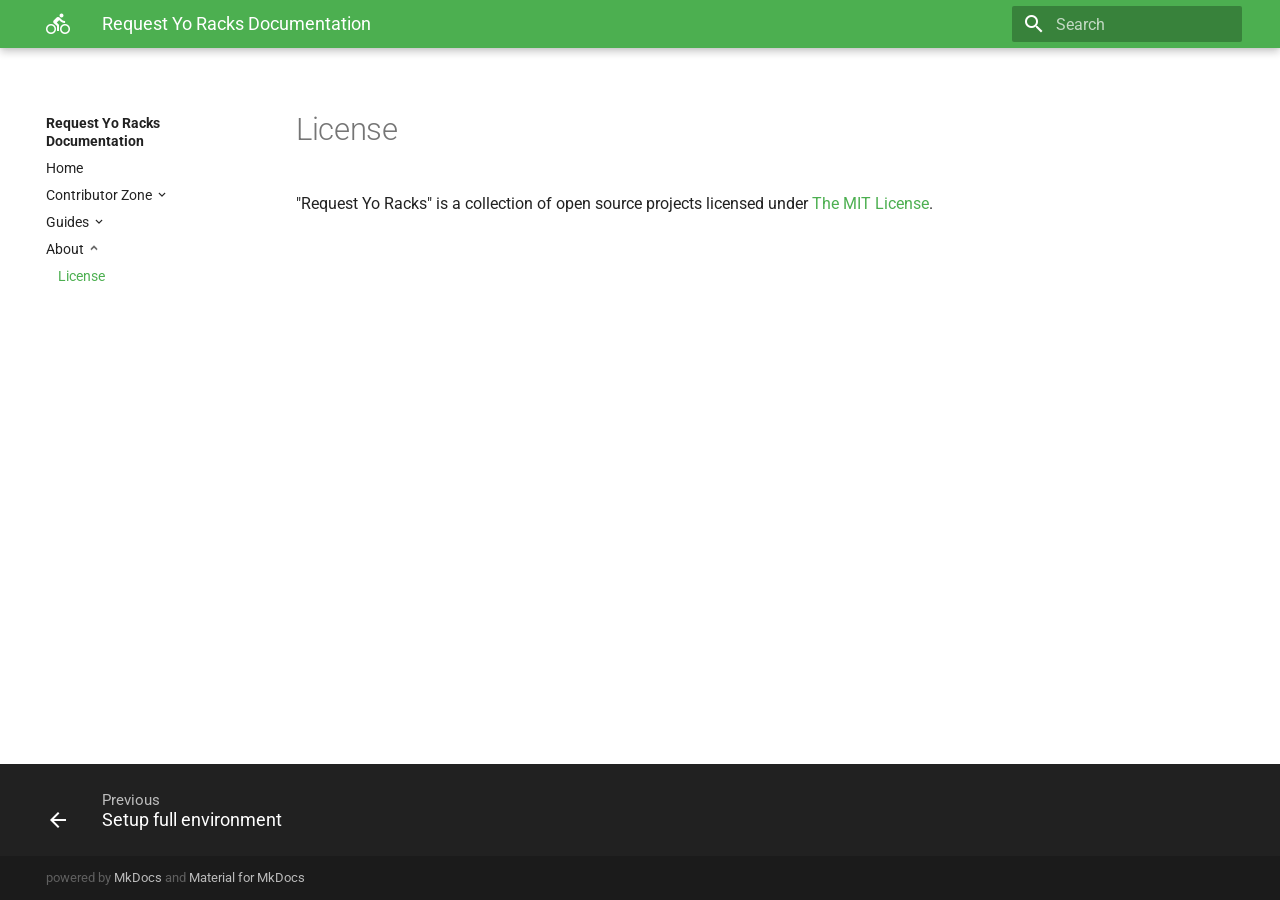
==== commit 0f970cfb: "Deployed 96584c2 with MkDocs version: 0.17.1" ====
--- a/about/license/index.html
+++ b/about/license/index.html
@@ -225,11 +225,11 @@
       <input class="md-toggle md-nav__toggle" data-md-toggle="nav-3" type="checkbox" id="nav-3">
     
     <label class="md-nav__link" for="nav-3">
-      How-to
+      Guides
     </label>
     <nav class="md-nav" data-md-component="collapsible" data-md-level="1">
       <label class="md-nav__title" for="nav-3">
-        How-to
+        Guides
       </label>
       <ul class="md-nav__list" data-md-scrollfix>
         
@@ -240,7 +240,7 @@
 
 
   <li class="md-nav__item">
-    <a href="../../how-to/setup-full-environment/" title="Setup full environment" class="md-nav__link">
+    <a href="../../guides/setup-full-environment/" title="Setup full environment" class="md-nav__link">
       Setup full environment
     </a>
   </li>
@@ -346,7 +346,7 @@
     <div class="md-footer-nav">
       <nav class="md-footer-nav__inner md-grid">
         
-          <a href="../../how-to/setup-full-environment/" title="Setup full environment" class="md-flex md-footer-nav__link md-footer-nav__link--prev" rel="prev">
+          <a href="../../guides/setup-full-environment/" title="Setup full environment" class="md-flex md-footer-nav__link md-footer-nav__link--prev" rel="prev">
             <div class="md-flex__cell md-flex__cell--shrink">
               <i class="md-icon md-icon--arrow-back md-footer-nav__button"></i>
             </div>
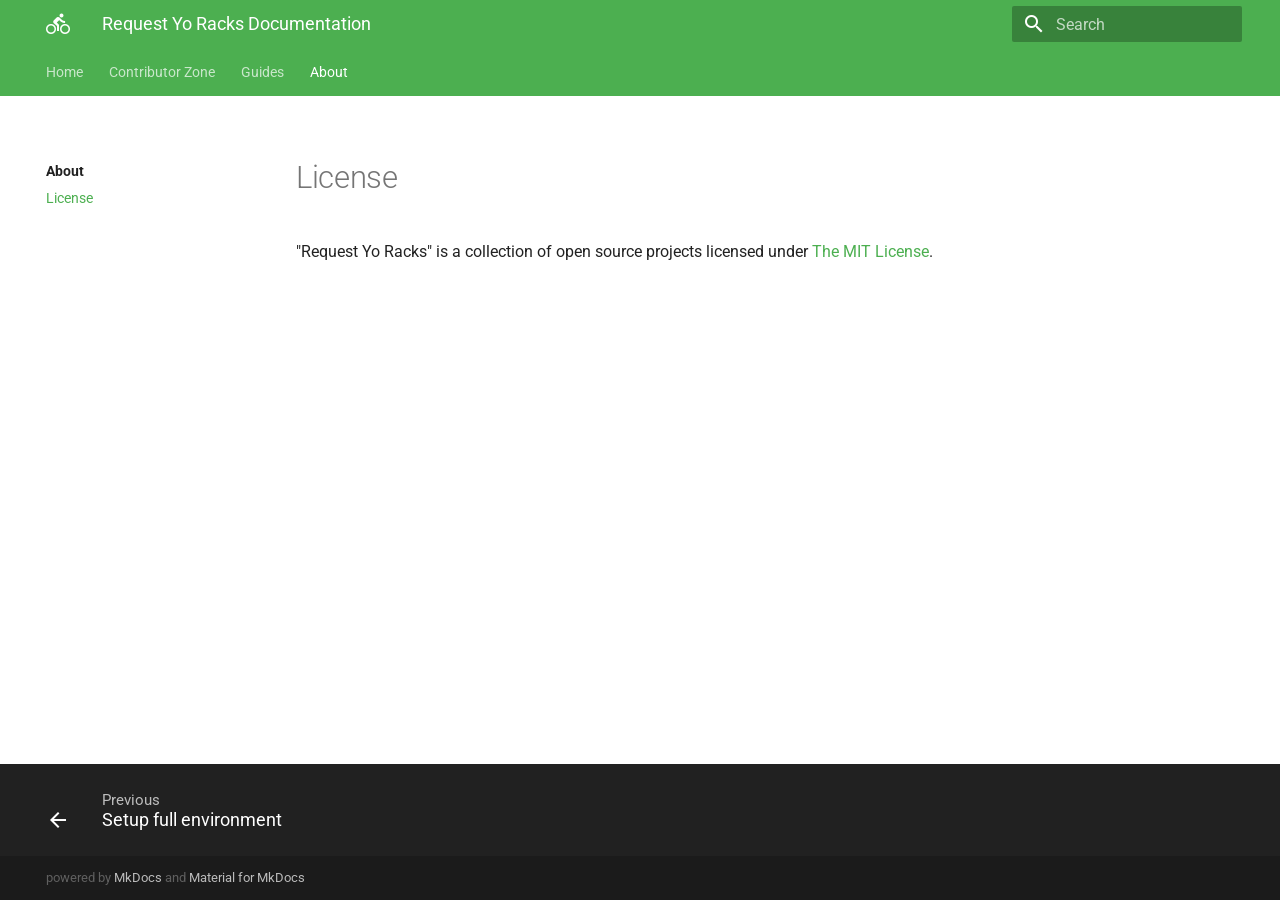
==== commit 59ea95ef: "Deployed a81e0dc with MkDocs version: 0.17.1" ====
--- a/about/license/index.html
+++ b/about/license/index.html
@@ -136,6 +136,67 @@
         
       
       
+        
+
+  
+
+<nav class="md-tabs md-tabs--active" data-md-component="tabs">
+  <div class="md-tabs__inner md-grid">
+    <ul class="md-tabs__list">
+      
+        
+  <li class="md-tabs__item">
+    
+      <a href="../.." title="Home" class="md-tabs__link">
+        Home
+      </a>
+    
+  </li>
+
+      
+        
+  
+  
+    <li class="md-tabs__item">
+      
+        <a href="../../contributor-zone/adw-2017/" title="Contributor Zone" class="md-tabs__link">
+          Contributor Zone
+        </a>
+      
+    </li>
+  
+
+      
+        
+  
+  
+    <li class="md-tabs__item">
+      
+        <a href="../../guides/setup-full-environment/" title="Guides" class="md-tabs__link">
+          Guides
+        </a>
+      
+    </li>
+  
+
+      
+        
+  
+  
+    <li class="md-tabs__item">
+      
+        <a href="./" title="About" class="md-tabs__link md-tabs__link--active">
+          About
+        </a>
+      
+    </li>
+  
+
+      
+    </ul>
+  </div>
+</nav>
+      
       <main class="md-main">
         <div class="md-main__inner md-grid" data-md-component="container">
           
@@ -185,6 +246,18 @@
       </label>
       <ul class="md-nav__list" data-md-scrollfix>
         
+        
+          
+          
+          
+
+
+  <li class="md-nav__item">
+    <a href="../../contributor-zone/adw-2017/" title="Austin Design Week 2017" class="md-nav__link">
+      Austin Design Week 2017
+    </a>
+  </li>
+
         
           
           
